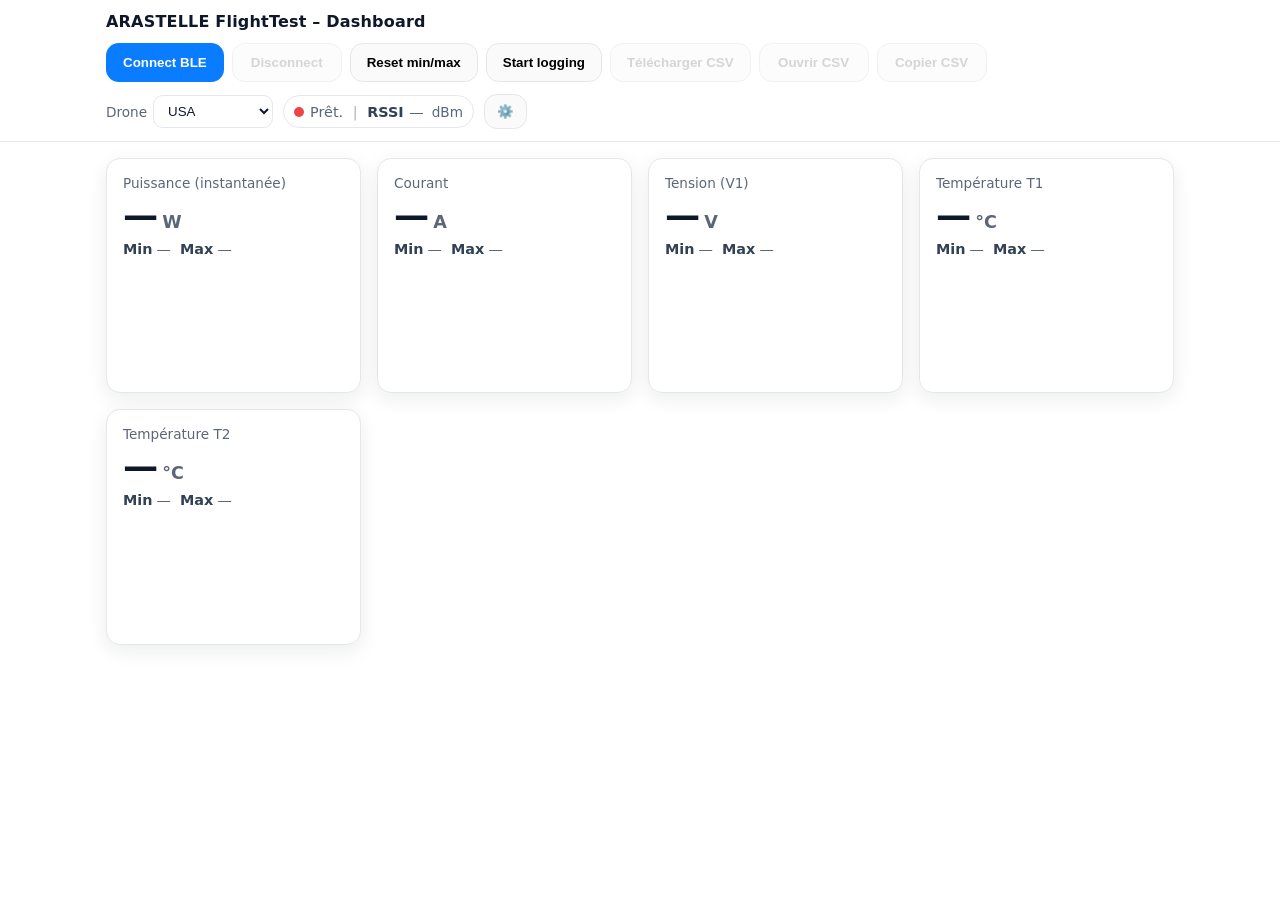
==== FlightTest_dashboard.html @ aea2671f "Refactor BLE dashboard for improved functionality Updated input values and labels for device configu" ====
<!doctype html>
<html lang="fr">
<head>
  <meta charset="UTF-8" />
  <title>ARASTELLE FlightTest Dashboard – BLE</title>
  <meta name="viewport" content="width=device-width, initial-scale=1" />
  <style>
    :root{
      --bg:#ffffff; --fg:#0f172a; --muted:#5b667a;
      --brand:#0a7cff; --ok:#10b981; --warn:#f59e0b; --danger:#ef4444;
      --card:#ffffff; --border:#e5e7eb; --shadow:0 6px 20px rgba(15,23,42,.08);
    }
    *{box-sizing:border-box}
    html,body{height:100%}
    body{margin:0;font-family:system-ui,-apple-system,Segoe UI,Roboto,Arial,sans-serif;background:var(--bg);color:var(--fg);}
    header{position:sticky; top:0; z-index:10; background:#fff; border-bottom:1px solid var(--border);}
    .bar{display:flex; flex-wrap:wrap; gap:.75rem; align-items:center; justify-content:space-between; padding:.75rem 1rem; max-width:1100px; margin:0 auto;}
    .brand{font-weight:700; letter-spacing:.2px}
    .controls{display:flex; gap:.5rem; flex-wrap:wrap; align-items:center}

    button{
      appearance:none; border:1px solid var(--border); background:#fafafa;
      padding:.7rem 1rem; border-radius:.8rem; font-weight:600; cursor:pointer;
      transition:.15s ease; min-width:110px;
    }
    button:hover{box-shadow:var(--shadow)}
    button.primary{background:var(--brand); color:#fff; border-color:transparent}
    button:disabled{opacity:.55; cursor:not-allowed; box-shadow:none}

    main{padding:1rem; max-width:1100px; margin:0 auto;}
    .grid{display:grid; gap:1rem; grid-template-columns: repeat(auto-fit, minmax(220px, 1fr));}
    .card{background:var(--card); border:1px solid var(--border); border-radius:14px; padding:1rem; box-shadow:var(--shadow);}
    .label{font-size:.85rem; color:var(--muted);}
    .value{font-size:2.2rem; font-weight:800; line-height:1.1; margin-top:.35rem;}
    .unit{font-size:1.1rem; color:var(--muted); margin-left:.25rem}
    .spark{width:100%; height:110px; display:block; margin-top:.6rem;}
    .minmax{margin-top:.35rem; font-size:.9rem; color:var(--muted)}
    .minmax .k{font-weight:600; color:#334155; margin-right:.25rem}

    .topRight{display:flex; align-items:center; gap:.6rem;}
    .badgeRow{display:flex; align-items:center; gap:.6rem; flex-wrap:wrap;}

    .quick{display:flex; align-items:center; gap:.4rem;}
    .quick label{color:var(--muted); font-size:.85rem; margin:0;}
    .quick select{
      padding:.45rem .6rem; border:1px solid var(--border); border-radius:.6rem;
      background:#fff; color:var(--fg); min-width:120px;
    }

    .pill{
      display:flex; align-items:center; gap:.35rem;
      padding:.45rem .65rem; border:1px solid var(--border); border-radius:999px;
      background:#fff; color:var(--muted); font-size:.9rem; white-space:nowrap;
    }
    .pill .dot{width:10px; height:10px; border-radius:50%; background:var(--danger); display:inline-block;}
    .pill .sep{opacity:.5; margin:0 .25rem;}
    .pill .k{color:#334155; font-weight:600;}
    .unitSmall{font-size:.85rem; color:var(--muted); margin-left:.15rem;}

    .advMenu{position:relative;}
    .iconBtn{min-width:auto; padding:.55rem .75rem; border-radius:.8rem; font-weight:700;}
    .advPanel{
      position:absolute; right:0; top:calc(100% + .5rem);
      width:min(520px, calc(100vw - 2rem));
      background:var(--card); border:1px solid var(--border); border-radius:14px;
      box-shadow:var(--shadow); padding:.75rem; z-index:999;
    }
    .advTitle{font-weight:800; margin:.25rem .25rem .75rem;}
    .opts{display:flex; gap:.5rem; flex-wrap:wrap; align-items:center; margin:0;}
    .opts label{font-size:.85rem; color:var(--muted); margin-right:.25rem}
    input[type=text], select{
      flex:1 1 240px; min-width:200px;
      padding:.6rem .75rem; border:1px solid var(--border);
      border-radius:.6rem; background:#fff; color:var(--fg);
    }
    .advHint{flex-basis:100%; margin-top:.25rem; font-size:.85rem; color:var(--muted); padding:.25rem;}

    @media (max-width:480px){
      .value{font-size:2rem}
      .controls{width:100%}
      .controls button{flex:1}
      .opts label{flex-basis:100%}
      input[type=text], select{flex-basis:100%}
    }
  </style>
</head>
<body>
  <header>
    <div class="bar">
      <div class="brand">ARASTELLE FlightTest – Dashboard</div>

      <div class="controls">
        <button id="btnConnect" class="primary">Connect BLE</button>
        <button id="btnDisconnect" disabled>Disconnect</button>
        <button id="btnResetMM" title="Réinitialiser min/max">Reset min/max</button>
        <button id="btnLog" title="Start/Stop enregistrement">Start logging</button>
        <button id="btnDownload" disabled>Télécharger CSV</button>
        <button id="btnOpenCsv" disabled>Ouvrir CSV</button>
        <button id="btnCopyCsv" disabled>Copier CSV</button>
      </div>

      <div class="topRight">
        <div class="badgeRow">
          <div class="quick">
            <label for="droneTypeQuick">Drone</label>
            <select id="droneTypeQuick" title="Type de drone testé">
              <option value="USA">USA</option>
              <option value="UKR">UKR</option>
              <option value="TEAL">TEAL</option>
              <option value="Autre">Autre</option>
            </select>
          </div>

          <div class="pill" title="Statut BLE + RSSI (via advertising, si supporté)">
            <span class="dot" id="bleDot"></span>
            <span id="status">Prêt.</span>
            <span class="sep">|</span>
            <span class="k">RSSI</span>
            <span id="valRSSI">—</span><span class="unitSmall">dBm</span>
          </div>
        </div>

        <div class="advMenu">
          <button id="btnAdv" class="iconBtn" aria-haspopup="true" aria-expanded="false" title="Paramètres avancés">⚙️</button>
          <div id="advPanel" class="advPanel" hidden>
            <div class="advTitle">Paramètres avancés</div>
            <div class="opts">
              <label for="devName">Nom exact</label>
              <input id="devName" type="text" value="" title="Nom BLE exact (optionnel)">

              <label for="devPrefix">Préfixe</label>
              <input id="devPrefix" type="text" value="FSM" title="Préfixe du nom (namePrefix)">

              <label for="svc">Service UUID</label>
              <input id="svc" type="text" value="4fafc201-1fb5-459e-8fcc-c5c9c331914b">

              <label for="chr">Characteristic UUID</label>
              <input id="chr" type="text" value="beb5483e-36e1-4688-b7f5-ea07361b26a8">

              <label for="selRate">Cadence log</label>
              <select id="selRate">
                <option value="100">100 ms</option>
                <option value="200" selected>200 ms</option>
                <option value="500">500 ms</option>
                <option value="2000">2000 ms</option>
              </select>

              <div class="advHint">
                Trame binaire attendue : [0]=0xA5, [1]=ver, puis I(mA int16), V(mV uint16), P(dW int16), T1(d°C int16), T2(d°C int16). (Little-endian)
              </div>
            </div>
          </div>
        </div>
      </div><!-- /topRight -->
    </div><!-- /bar -->
  </header>

  <main>
    <div class="grid">
      <div class="card">
        <div class="label">Puissance (instantanée)</div>
        <div class="value"><span id="valP">—</span><span class="unit">W</span></div>
        <div class="minmax"><span class="k">Min</span><span id="minP">—</span>&nbsp;&nbsp;<span class="k">Max</span><span id="maxP">—</span></div>
        <canvas id="plotP" class="spark"></canvas>
      </div>

      <div class="card">
        <div class="label">Courant</div>
        <div class="value"><span id="valI">—</span><span class="unit">A</span></div>
        <div class="minmax"><span class="k">Min</span><span id="minI">—</span>&nbsp;&nbsp;<span class="k">Max</span><span id="maxI">—</span></div>
        <canvas id="plotI" class="spark"></canvas>
      </div>

      <div class="card">
        <div class="label">Tension (V1)</div>
        <div class="value"><span id="valV1">—</span><span class="unit">V</span></div>
        <div class="minmax"><span class="k">Min</span><span id="minV1">—</span>&nbsp;&nbsp;<span class="k">Max</span><span id="maxV1">—</span></div>
        <canvas id="plotV1" class="spark"></canvas>
      </div>

      <div class="card">
        <div class="label">Température T1</div>
        <div class="value"><span id="valT1">—</span><span class="unit">°C</span></div>
        <div class="minmax"><span class="k">Min</span><span id="minT1">—</span>&nbsp;&nbsp;<span class="k">Max</span><span id="maxT1">—</span></div>
        <canvas id="plotT1" class="spark"></canvas>
      </div>

      <div class="card">
        <div class="label">Température T2</div>
        <div class="value"><span id="valT2">—</span><span class="unit">°C</span></div>
        <div class="minmax"><span class="k">Min</span><span id="minT2">—</span>&nbsp;&nbsp;<span class="k">Max</span><span id="maxT2">—</span></div>
        <canvas id="plotT2" class="spark"></canvas>
      </div>
    </div>
  </main>

<script>
const statusEl = document.getElementById('status');
const btnConnect = document.getElementById('btnConnect');
const btnDisconnect = document.getElementById('btnDisconnect');
const btnResetMM = document.getElementById('btnResetMM');
const btnLog = document.getElementById('btnLog');
const btnDownload = document.getElementById('btnDownload');
const btnOpenCsv = document.getElementById('btnOpenCsv');
const btnCopyCsv = document.getElementById('btnCopyCsv');

const btnAdv   = document.getElementById('btnAdv');
const advPanel = document.getElementById('advPanel');

const devNameInput   = document.getElementById('devName');
const devPrefixInput = document.getElementById('devPrefix');
const svcInput = document.getElementById('svc');
const chrInput = document.getElementById('chr');
const selRate  = document.getElementById('selRate');

const droneSel = document.getElementById('droneTypeQuick');

const bleDot  = document.getElementById('bleDot');
const valRSSI = document.getElementById('valRSSI');

const vI  = document.getElementById('valI');
const vV1 = document.getElementById('valV1');
const vP  = document.getElementById('valP');
const vT1 = document.getElementById('valT1');
const vT2 = document.getElementById('valT2');

const minI = document.getElementById('minI');
const maxI = document.getElementById('maxI');
const minV1 = document.getElementById('minV1');
const maxV1 = document.getElementById('maxV1');
const minP = document.getElementById('minP');
const maxP = document.getElementById('maxP');
const minT1 = document.getElementById('minT1');
const maxT1 = document.getElementById('maxT1');
const minT2 = document.getElementById('minT2');
const maxT2 = document.getElementById('maxT2');

const canvI  = document.getElementById('plotI');
const canvV1 = document.getElementById('plotV1');
const canvP  = document.getElementById('plotP');
const canvT1 = document.getElementById('plotT1');
const canvT2 = document.getElementById('plotT2');

let ctxI, ctxV1, ctxP, ctxT1, ctxT2;
let device=null, server=null, characteristic=null;

/* ---------- Helpers ---------- */
function setStatus(t){ statusEl.textContent = t; }
function fmt(v,d=2){ return Number.isFinite(v) ? v.toFixed(d) : '—'; }
function setBleDot(colorCss){ bleDot.style.background = colorCss; }

function formatDateHeader(d = new Date()){
  const pad = n => String(n).padStart(2,'0');
  return `${pad(d.getDate())}/${pad(d.getMonth()+1)}/${d.getFullYear()} ${pad(d.getHours())}:${pad(d.getMinutes())}`;
}

/* ---------- Advanced menu ---------- */
function openAdv(){ advPanel.hidden = false; btnAdv.setAttribute('aria-expanded', 'true'); }
function closeAdv(){ advPanel.hidden = true; btnAdv.setAttribute('aria-expanded', 'false'); }
btnAdv.addEventListener('click', (e)=>{ e.stopPropagation(); advPanel.hidden ? openAdv() : closeAdv(); });
document.addEventListener('click', ()=>{ if (!advPanel.hidden) closeAdv(); });
advPanel.addEventListener('click', (e)=> e.stopPropagation());
document.addEventListener('keydown', (e)=>{ if (e.key === 'Escape' && !advPanel.hidden) closeAdv(); });

/* ---------- Min/Max ---------- */
const mm = {
  I:  {min:+Infinity, max:-Infinity, d:3},
  V1: {min:+Infinity, max:-Infinity, d:3},
  P:  {min:+Infinity, max:-Infinity, d:1},
  T1: {min:+Infinity, max:-Infinity, d:1},
  T2: {min:+Infinity, max:-Infinity, d:1},
};
function updateMM(key, val){
  if (!Number.isFinite(val)) return;
  const s = mm[key];
  if (val < s.min) s.min = val;
  if (val > s.max) s.max = val;

  if (key==='I')  { minI.textContent  = fmt(s.min,s.d); maxI.textContent  = fmt(s.max,s.d); }
  if (key==='V1') { minV1.textContent = fmt(s.min,s.d); maxV1.textContent = fmt(s.max,s.d); }
  if (key==='P')  { minP.textContent  = fmt(s.min,s.d); maxP.textContent  = fmt(s.max,s.d); }
  if (key==='T1') { minT1.textContent = fmt(s.min,s.d); maxT1.textContent = fmt(s.max,s.d); }
  if (key==='T2') { minT2.textContent = fmt(s.min,s.d); maxT2.textContent = fmt(s.max,s.d); }
}
function resetMM(){
  for (const k of Object.keys(mm)) { mm[k].min=+Infinity; mm[k].max=-Infinity; }
  minI.textContent = maxI.textContent = '—';
  minV1.textContent = maxV1.textContent = '—';
  minP.textContent = maxP.textContent = '—';
  minT1.textContent = maxT1.textContent = '—';
  minT2.textContent = maxT2.textContent = '—';
}

/* ---------- Canvas sizing ---------- */
function fitCanvas(canvas, targetH=110){
  const dpr = Math.max(1, window.devicePixelRatio || 1);
  const cssW = canvas.clientWidth;
  const cssH = targetH;
  canvas.width  = Math.floor(cssW * dpr);
  canvas.height = Math.floor(cssH * dpr);
  const ctx = canvas.getContext('2d');
  ctx.setTransform(dpr,0,0,dpr,0,0);
  return ctx;
}
function resizeAll(){
  ctxI  = fitCanvas(canvI);
  ctxV1 = fitCanvas(canvV1);
  ctxP  = fitCanvas(canvP);
  ctxT1 = fitCanvas(canvT1);
  ctxT2 = fitCanvas(canvT2);
  drawSparkline(ctxI,  bufs.I);
  drawSparkline(ctxV1, bufs.V1);
  drawSparkline(ctxP,  bufs.P);
  drawSparkline(ctxT1, bufs.T1);
  drawSparkline(ctxT2, bufs.T2);
}
window.addEventListener('resize', () => { clearTimeout(resizeAll._t); resizeAll._t=setTimeout(resizeAll, 120); });

/* ---------- Sparklines ---------- */
const BUFLEN = 180;
const bufs = { I:[], V1:[], P:[], T1:[], T2:[] };
function push(buf, val){ buf.push(val); if(buf.length>BUFLEN) buf.shift(); }
function drawSparkline(ctx, data){
  const W = ctx.canvas.clientWidth, H = ctx.canvas.clientHeight;
  ctx.clearRect(0,0,W,H);
  if (data.length < 2) return;

  let min=Infinity, max=-Infinity;
  for(const v of data){
    if(Number.isFinite(v)){
      if(v<min)min=v;
      if(v>max)max=v;
    }
  }
  if (!Number.isFinite(min) || !Number.isFinite(max) || min===max){ min -= 1; max += 1; }
  const pad = 6;
  ctx.lineWidth = 2;
  ctx.strokeStyle = '#0a7cff';
  ctx.beginPath();
  data.forEach((v,i)=>{
    const x = pad + (W-2*pad) * (i/(data.length-1));
    const y = H-pad - ((v-min)/(max-min))*(H-2*pad);
    if(i===0) ctx.moveTo(x,y); else ctx.lineTo(x,y);
  });
  ctx.stroke();
}

/* ---------- CSV logging ---------- */
let isLogging = false;
let logRows = [];
let logTimer = null;
let lastSample = {I:NaN, V1:NaN, P:NaN, T1:NaN, T2:NaN, has:false};

function toFixedComma(n, d){ return Number.isFinite(n) ? n.toFixed(d).replace('.', ',') : ''; }
function nowIsoLocal(){
  const d = new Date();
  const tz = -d.getTimezoneOffset();
  const sign = tz >= 0 ? '+' : '-';
  const hh = String(Math.floor(Math.abs(tz)/60)).padStart(2,'0');
  const mm = String(Math.abs(tz)%60).padStart(2,'0');
  return d.toISOString().replace('Z','') + sign + hh + ':' + mm;
}
function refreshExportButtons(){
  const hasData = logRows.length > 1;
  btnDownload.disabled = !hasData;
  btnOpenCsv.disabled  = !hasData;
  btnCopyCsv.disabled  = !hasData;
}
function startLogging(){
  droneSel.disabled = true;
  logRows = [];
  logRows.push("# FlightTest FSM");
  logRows.push("# Date: " + formatDateHeader());
  logRows.push("# Drone: " + droneSel.value);
  logRows.push("# DeviceName: " + (device?.name || "N/A"));
  logRows.push("");
  logRows.push("timestamp;I_A;V_V;P_W;T1_C;T2_C");

  isLogging = true;
  btnLog.textContent = 'Stop logging';
  setStatus('Enregistrement en cours…');
  refreshExportButtons();

  const period = parseInt(selRate.value,10) || 1000;
  if (logTimer) clearInterval(logTimer);
  logTimer = setInterval(() => {
    if (!isLogging || !lastSample.has) return;
    logRows.push([
      nowIsoLocal(),
      toFixedComma(lastSample.I,  3),
      toFixedComma(lastSample.V1, 3),
      toFixedComma(lastSample.P,  1),
      toFixedComma(lastSample.T1, 1),
      toFixedComma(lastSample.T2, 1)
    ].join(';'));
    refreshExportButtons();
  }, period);
}
function stopLogging(){
  isLogging = false;
  droneSel.disabled = false;
  btnLog.textContent = 'Start logging';
  setStatus('Enregistrement stoppé.');
  if (logTimer) { clearInterval(logTimer); logTimer = null; }
  refreshExportButtons();
}
function downloadCSV(){
  if (logRows.length <= 1) return;
  const csv = logRows.join('\n') + '\n';
  const blob = new Blob([csv], {type: 'text/csv;charset=utf-8;'});
  const url = URL.createObjectURL(blob);
  const a = document.createElement('a');
  const ts = new Date().toISOString().replace(/[:.]/g,'-');
  a.href = url;
  a.download = `FlightTest_${ts}.csv`;
  document.body.appendChild(a);
  a.click();
  document.body.removeChild(a);
  URL.revokeObjectURL(url);
  setStatus('CSV téléchargé');
}
function openCSVInTab(){
  if (logRows.length <= 1) return;
  const csv = logRows.join('\n') + '\n';
  const win = window.open();
  if (!win) { setStatus('Pop-up bloquée. Autorise les pop-up.'); return; }
  win.document.write('<pre style="white-space:pre-wrap;word-wrap:break-word;margin:1rem;">'
    + csv.replace(/&/g,'&amp;').replace(/</g,'&lt;')
    + '</pre>');
  setStatus('CSV ouvert. Sélectionne et copie.');
}
async function copyCSV(){
  if (logRows.length <= 1) return;
  const csv = logRows.join('\n') + '\n';
  try{
    if (navigator.clipboard && navigator.clipboard.writeText) {
      await navigator.clipboard.writeText(csv);
      setStatus('CSV copié dans le presse-papiers.');
    } else {
      const ta = document.createElement('textarea');
      ta.value = csv;
      document.body.appendChild(ta);
      ta.select();
      document.execCommand('copy');
      document.body.removeChild(ta);
      setStatus('CSV copié.');
    }
  }catch(e){
    setStatus('Impossible de copier. Utilise “Ouvrir CSV”.');
  }
}

/* ---------- RSSI via watchAdvertisements() ---------- */
let advHandler = null;
function updateRssi(rssi){
  valRSSI.textContent = Number.isFinite(rssi) ? String(Math.round(rssi)) : '—';
  if (!Number.isFinite(rssi)) setBleDot('var(--danger)');
  else if (rssi > -65) setBleDot('var(--ok)');
  else if (rssi > -80) setBleDot('var(--warn)');
  else setBleDot('var(--danger)');
}
async function startRssiWatch(){
  updateRssi(NaN);
  if (!device) return;
  if (!device.watchAdvertisements) return;
  stopRssiWatch();
  advHandler = (event) => updateRssi(event.rssi);
  device.addEventListener('advertisementreceived', advHandler);
  try{ await device.watchAdvertisements(); }catch(e){ console.warn(e); }
}
function stopRssiWatch(){
  if (device && advHandler) device.removeEventListener('advertisementreceived', advHandler);
  advHandler = null;
  updateRssi(NaN);
}

/* ---------- BLE parsing (binary preferred; ASCII fallback) ---------- */
function parseAsciiCsv(dv){
  let s = '';
  for(let i=0;i<dv.byteLength;i++) s += String.fromCharCode(dv.getUint8(i));
  const tok = s.split(';').map(t => (t ?? '').trim());
  const toNum = (x) => {
    if (!x) return NaN;
    if (x.toLowerCase() === 'nan') return NaN;
    const v = parseFloat(x);
    return Number.isFinite(v) ? v : NaN;
  };
  return { I: toNum(tok[0]), V1: toNum(tok[1]), P: toNum(tok[2]), T1: toNum(tok[3]), T2: toNum(tok[4]) };
}

function parseBinaryPacket(dv){
  if (dv.byteLength < 12) return null;
  const magic = dv.getUint8(0);
  const ver   = dv.getUint8(1);
  if (magic !== 0xA5 || ver !== 1) return null;

  const I_mA  = dv.getInt16(2, true);
  const V_mV  = dv.getUint16(4, true);
  const P_dW  = dv.getInt16(6, true);
  const T1_dC = dv.getInt16(8, true);
  const T2_dC = dv.getInt16(10, true);

  return {
    I:  I_mA / 1000.0,
    V1: V_mV / 1000.0,
    P:  P_dW / 10.0,
    T1: (T1_dC === -32768) ? NaN : (T1_dC / 10.0),
    T2: (T2_dC === -32768) ? NaN : (T2_dC / 10.0),
  };
}

function handleNotif(event){
  const dv = event.target.value;
  const m = parseBinaryPacket(dv) ?? parseAsciiCsv(dv);

  const I  = m.I;
  const V1 = m.V1;
  const P  = m.P;
  const T1 = m.T1;
  const T2 = m.T2;

  vP.textContent  = Number.isFinite(P)  ? fmt(P,1)  : '—';
  vI.textContent  = fmt(I,3);
  vV1.textContent = fmt(V1,3);
  vT1.textContent = Number.isFinite(T1) ? fmt(T1,1) : '—';
  vT2.textContent = Number.isFinite(T2) ? fmt(T2,1) : '—';

  updateMM('P', P);
  updateMM('I', I);
  updateMM('V1', V1);
  if (Number.isFinite(T1)) updateMM('T1', T1);
  if (Number.isFinite(T2)) updateMM('T2', T2);

  if (Number.isFinite(P)) push(bufs.P, P);
  push(bufs.I, I);
  push(bufs.V1, V1);
  if (Number.isFinite(T1)) push(bufs.T1, T1);
  if (Number.isFinite(T2)) push(bufs.T2, T2);

  drawSparkline(ctxP, bufs.P);
  drawSparkline(ctxI, bufs.I);
  drawSparkline(ctxV1, bufs.V1);
  drawSparkline(ctxT1, bufs.T1);
  drawSparkline(ctxT2, bufs.T2);

  lastSample = {I, V1, P, T1, T2, has:true};
}

/* ---------- BLE connect/disconnect ---------- */
async function connect(){
  try{
    if (!('bluetooth' in navigator)) { setStatus('Web Bluetooth non supporté.'); return; }
    btnConnect.disabled = true;
    setStatus('Scan BLE…');

    const serviceUuid = svcInput.value.trim();
    const charUuid    = chrInput.value.trim();
    const exactName   = devNameInput.value.trim();
    const prefix      = devPrefixInput.value.trim();

    const filters = [];
    if (exactName) filters.push({ name: exactName });
    else filters.push({ namePrefix: prefix || "FSM" });

    device = await navigator.bluetooth.requestDevice({ filters, optionalServices: [serviceUuid] });

    await startRssiWatch();
    device.addEventListener('gattserverdisconnected', onDisconnected);

    setStatus('Connexion GATT…');
    server = await device.gatt.connect();

    setStatus('Service…');
    const service = await server.getPrimaryService(serviceUuid);

    setStatus('Characteristic…');
    characteristic = await service.getCharacteristic(charUuid);

    setStatus('Notifications…');
    await characteristic.startNotifications();
    characteristic.addEventListener('characteristicvaluechanged', handleNotif);

    setBleDot('var(--ok)');
    setStatus(`Connecté à "${device.name}"`);
    btnDisconnect.disabled = false;

  }catch(e){
    console.error(e);
    setStatus('Erreur: ' + e.message);
    btnConnect.disabled = false;
    setBleDot('var(--danger)');
    stopRssiWatch();
  }
}

async function disconnect(){
  // 1) Mise à jour UI IMMÉDIATE (clé)
  setStatus('Déconnexion…');
  setBleDot('var(--danger)');
  btnDisconnect.disabled = true;
  btnConnect.disabled = false;

  // 2) Nettoyage local
  stopRssiWatch();

  try{
    if (characteristic){
      try{
        await characteristic.stopNotifications();
      }catch(e){}
      characteristic.removeEventListener('characteristicvaluechanged', handleNotif);
      characteristic = null;
    }

    if (device && device.gatt && device.gatt.connected){
      device.gatt.disconnect();
    }
  }catch(e){
    console.warn('Disconnect error:', e);
  }

  // 3) Reset état applicatif (SANS attendre l’event)
  server = null;
  device = null;
  lastSample = {I:NaN, V1:NaN, P:NaN, T1:NaN, T2:NaN, has:false};

  setStatus('Déconnecté.');
}


function onDisconnected(){
  stopRssiWatch();
  setBleDot('var(--danger)');
  setStatus('Déconnecté (radio).');
  btnConnect.disabled = false;
  btnDisconnect.disabled = true;
}


/* ---------- Init ---------- */
btnConnect.addEventListener('click', connect);
btnDisconnect.addEventListener('click', disconnect);
btnResetMM.addEventListener('click', resetMM);
btnLog.addEventListener('click', () => isLogging ? stopLogging() : startLogging());
btnDownload.addEventListener('click', downloadCSV);
btnOpenCsv.addEventListener('click', openCSVInTab);
btnCopyCsv.addEventListener('click', copyCSV);

resizeAll();
</script>
</body>
</html>
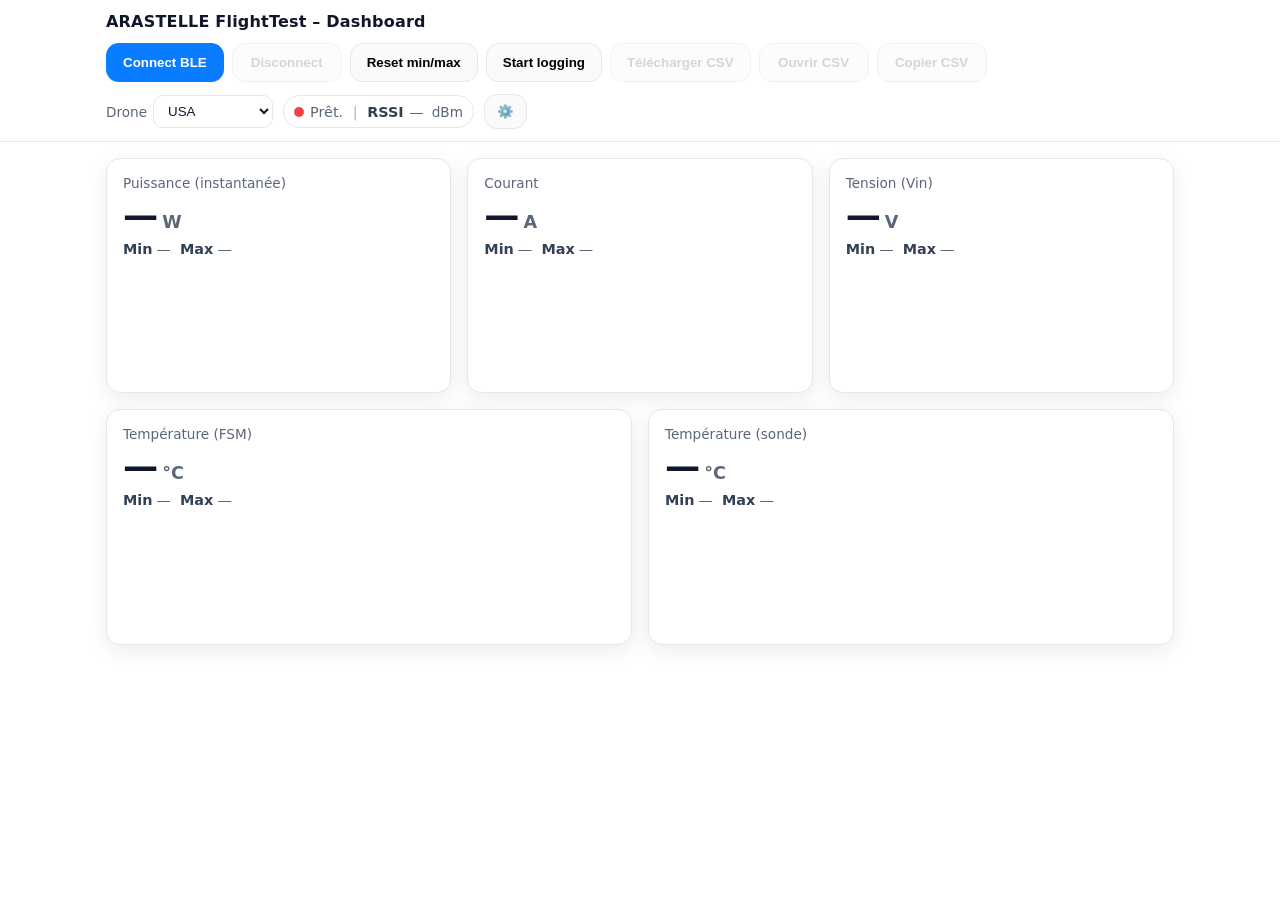
==== commit a3775b87: "Refactor HTML structure and improve formatting" ====
--- a/FlightTest_dashboard.html
+++ b/FlightTest_dashboard.html
@@ -1,10 +1,10 @@
 <!doctype html>
 <html lang="fr">
-<head>
-  <meta charset="UTF-8" />
-  <title>ARASTELLE FlightTest Dashboard – BLE</title>
-  <meta name="viewport" content="width=device-width, initial-scale=1" />
-  <style>
+  <head>
+    <meta charset="UTF-8" />
+    <title>ARASTELLE FlightTest Dashboard – BLE</title>
+    <meta name="viewport" content="width=device-width, initial-scale=1" />
+    <style>
     :root{
       --bg:#ffffff; --fg:#0f172a; --muted:#5b667a;
       --brand:#0a7cff; --ok:#10b981; --warn:#f59e0b; --danger:#ef4444;
@@ -29,6 +29,14 @@
 
     main{padding:1rem; max-width:1100px; margin:0 auto;}
     .grid{display:grid; gap:1rem; grid-template-columns: repeat(auto-fit, minmax(220px, 1fr));}
+    .gridTop{grid-template-columns: repeat(auto-fit, minmax(220px, 1fr));}
+    .gridTemp{ margin-top: 1rem;grid-template-columns: repeat(2, minmax(220px, 1fr));}
+
+    /* Sur mobile : on repasse en 1 colonne */
+    @media (max-width: 520px){
+      .gridTemp{ grid-template-columns: 1fr; }
+    }
+
     .card{background:var(--card); border:1px solid var(--border); border-radius:14px; padding:1rem; box-shadow:var(--shadow);}
     .label{font-size:.85rem; color:var(--muted);}
     .value{font-size:2.2rem; font-weight:800; line-height:1.1; margin-top:.35rem;}
@@ -83,118 +91,147 @@
       input[type=text], select{flex-basis:100%}
     }
   </style>
-</head>
-<body>
-  <header>
-    <div class="bar">
-      <div class="brand">ARASTELLE FlightTest – Dashboard</div>
-
-      <div class="controls">
-        <button id="btnConnect" class="primary">Connect BLE</button>
-        <button id="btnDisconnect" disabled>Disconnect</button>
-        <button id="btnResetMM" title="Réinitialiser min/max">Reset min/max</button>
-        <button id="btnLog" title="Start/Stop enregistrement">Start logging</button>
-        <button id="btnDownload" disabled>Télécharger CSV</button>
-        <button id="btnOpenCsv" disabled>Ouvrir CSV</button>
-        <button id="btnCopyCsv" disabled>Copier CSV</button>
-      </div>
-
-      <div class="topRight">
-        <div class="badgeRow">
-          <div class="quick">
-            <label for="droneTypeQuick">Drone</label>
-            <select id="droneTypeQuick" title="Type de drone testé">
-              <option value="USA">USA</option>
-              <option value="UKR">UKR</option>
-              <option value="TEAL">TEAL</option>
-              <option value="Autre">Autre</option>
-            </select>
+  </head>
+  <body>
+    <header>
+      <div class="bar">
+        <div class="brand">ARASTELLE FlightTest – Dashboard</div>
+
+        <div class="controls">
+          <button id="btnConnect" class="primary">Connect BLE</button>
+          <button id="btnDisconnect" disabled>Disconnect</button>
+          <button id="btnResetMM" title="Réinitialiser min/max">Reset
+            min/max</button>
+          <button id="btnLog" title="Start/Stop enregistrement">Start
+            logging</button>
+          <button id="btnDownload" disabled>Télécharger CSV</button>
+          <button id="btnOpenCsv" disabled>Ouvrir CSV</button>
+          <button id="btnCopyCsv" disabled>Copier CSV</button>
+        </div>
+
+        <div class="topRight">
+          <div class="badgeRow">
+            <div class="quick">
+              <label for="droneTypeQuick">Drone</label>
+              <select id="droneTypeQuick" title="Type de drone testé">
+                <option value="USA">USA</option>
+                <option value="UKR">UKR</option>
+                <option value="TEAL">TEAL</option>
+                <option value="Autre">Autre</option>
+              </select>
+            </div>
+
+            <div class="pill"
+              title="Statut BLE + RSSI (via advertising, si supporté)">
+              <span class="dot" id="bleDot"></span>
+              <span id="status">Prêt.</span>
+              <span class="sep">|</span>
+              <span class="k">RSSI</span>
+              <span id="valRSSI">—</span><span class="unitSmall">dBm</span>
+            </div>
           </div>
 
-          <div class="pill" title="Statut BLE + RSSI (via advertising, si supporté)">
-            <span class="dot" id="bleDot"></span>
-            <span id="status">Prêt.</span>
-            <span class="sep">|</span>
-            <span class="k">RSSI</span>
-            <span id="valRSSI">—</span><span class="unitSmall">dBm</span>
-          </div>
-        </div>
-
-        <div class="advMenu">
-          <button id="btnAdv" class="iconBtn" aria-haspopup="true" aria-expanded="false" title="Paramètres avancés">⚙️</button>
-          <div id="advPanel" class="advPanel" hidden>
-            <div class="advTitle">Paramètres avancés</div>
-            <div class="opts">
-              <label for="devName">Nom exact</label>
-              <input id="devName" type="text" value="" title="Nom BLE exact (optionnel)">
-
-              <label for="devPrefix">Préfixe</label>
-              <input id="devPrefix" type="text" value="FSM" title="Préfixe du nom (namePrefix)">
-
-              <label for="svc">Service UUID</label>
-              <input id="svc" type="text" value="4fafc201-1fb5-459e-8fcc-c5c9c331914b">
-
-              <label for="chr">Characteristic UUID</label>
-              <input id="chr" type="text" value="beb5483e-36e1-4688-b7f5-ea07361b26a8">
-
-              <label for="selRate">Cadence log</label>
-              <select id="selRate">
-                <option value="100">100 ms</option>
-                <option value="200" selected>200 ms</option>
-                <option value="500">500 ms</option>
-                <option value="2000">2000 ms</option>
-              </select>
-
-              <div class="advHint">
-                Trame binaire attendue : [0]=0xA5, [1]=ver, puis I(mA int16), V(mV uint16), P(dW int16), T1(d°C int16), T2(d°C int16). (Little-endian)
+          <div class="advMenu">
+            <button id="btnAdv" class="iconBtn" aria-haspopup="true"
+              aria-expanded="false" title="Paramètres avancés">⚙️</button>
+            <div id="advPanel" class="advPanel" hidden>
+              <div class="advTitle">Paramètres avancés</div>
+              <div class="opts">
+                <label for="devName">Nom exact</label>
+                <input id="devName" type="text" value
+                  title="Nom BLE exact (optionnel)">
+
+                <label for="devPrefix">Préfixe</label>
+                <input id="devPrefix" type="text" value="FSM"
+                  title="Préfixe du nom (namePrefix)">
+
+                <label for="svc">Service UUID</label>
+                <input id="svc" type="text"
+                  value="4fafc201-1fb5-459e-8fcc-c5c9c331914b">
+
+                <label for="chr">Characteristic UUID</label>
+                <input id="chr" type="text"
+                  value="beb5483e-36e1-4688-b7f5-ea07361b26a8">
+
+                <label for="selRate">Cadence log</label>
+                <select id="selRate">
+                  <option value="100">100 ms</option>
+                  <option value="200" selected>200 ms</option>
+                  <option value="500">500 ms</option>
+                  <option value="2000">2000 ms</option>
+                </select>
+
+                <div class="advHint">
+                  Trame binaire attendue : [0]=0xA5, [1]=ver, puis I(mA int16),
+                  V(mV uint16), P(dW int16), T1(d°C int16), T2(d°C int16).
+                  (Little-endian)
+                </div>
               </div>
             </div>
           </div>
+        </div><!-- /topRight -->
+      </div><!-- /bar -->
+    </header>
+
+    <main>
+      <!-- Ligne 1 -->
+      <div class="grid gridTop">
+        <div class="card">
+          <div class="label">Puissance (instantanée)</div>
+          <div class="value"><span id="valP">—</span><span
+              class="unit">W</span></div>
+          <div class="minmax"><span class="k">Min</span><span
+              id="minP">—</span>&nbsp;&nbsp;<span class="k">Max</span><span
+              id="maxP">—</span></div>
+          <canvas id="plotP" class="spark"></canvas>
         </div>
-      </div><!-- /topRight -->
-    </div><!-- /bar -->
-  </header>
-
-  <main>
-    <div class="grid">
-      <div class="card">
-        <div class="label">Puissance (instantanée)</div>
-        <div class="value"><span id="valP">—</span><span class="unit">W</span></div>
-        <div class="minmax"><span class="k">Min</span><span id="minP">—</span>&nbsp;&nbsp;<span class="k">Max</span><span id="maxP">—</span></div>
-        <canvas id="plotP" class="spark"></canvas>
+
+        <div class="card">
+          <div class="label">Courant</div>
+          <div class="value"><span id="valI">—</span><span
+              class="unit">A</span></div>
+          <div class="minmax"><span class="k">Min</span><span
+              id="minI">—</span>&nbsp;&nbsp;<span class="k">Max</span><span
+              id="maxI">—</span></div>
+          <canvas id="plotI" class="spark"></canvas>
+        </div>
+
+        <div class="card">
+          <div class="label">Tension (Vin)</div>
+          <div class="value"><span id="valV1">—</span><span
+              class="unit">V</span></div>
+          <div class="minmax"><span class="k">Min</span><span
+              id="minV1">—</span>&nbsp;&nbsp;<span class="k">Max</span><span
+              id="maxV1">—</span></div>
+          <canvas id="plotV1" class="spark"></canvas>
+        </div>
       </div>
 
-      <div class="card">
-        <div class="label">Courant</div>
-        <div class="value"><span id="valI">—</span><span class="unit">A</span></div>
-        <div class="minmax"><span class="k">Min</span><span id="minI">—</span>&nbsp;&nbsp;<span class="k">Max</span><span id="maxI">—</span></div>
-        <canvas id="plotI" class="spark"></canvas>
+      <!-- Ligne 2 : Températures côte à côte -->
+      <div class="grid gridTemp">
+        <div class="card">
+          <div class="label">Température (FSM)</div>
+          <div class="value"><span id="valT1">—</span><span
+              class="unit">°C</span></div>
+          <div class="minmax"><span class="k">Min</span><span
+              id="minT1">—</span>&nbsp;&nbsp;<span class="k">Max</span><span
+              id="maxT1">—</span></div>
+          <canvas id="plotT1" class="spark"></canvas>
+        </div>
+
+        <div class="card">
+          <div class="label">Température (sonde)</div>
+          <div class="value"><span id="valT2">—</span><span
+              class="unit">°C</span></div>
+          <div class="minmax"><span class="k">Min</span><span
+              id="minT2">—</span>&nbsp;&nbsp;<span class="k">Max</span><span
+              id="maxT2">—</span></div>
+          <canvas id="plotT2" class="spark"></canvas>
+        </div>
       </div>
-
-      <div class="card">
-        <div class="label">Tension (V1)</div>
-        <div class="value"><span id="valV1">—</span><span class="unit">V</span></div>
-        <div class="minmax"><span class="k">Min</span><span id="minV1">—</span>&nbsp;&nbsp;<span class="k">Max</span><span id="maxV1">—</span></div>
-        <canvas id="plotV1" class="spark"></canvas>
-      </div>
-
-      <div class="card">
-        <div class="label">Température T1</div>
-        <div class="value"><span id="valT1">—</span><span class="unit">°C</span></div>
-        <div class="minmax"><span class="k">Min</span><span id="minT1">—</span>&nbsp;&nbsp;<span class="k">Max</span><span id="maxT1">—</span></div>
-        <canvas id="plotT1" class="spark"></canvas>
-      </div>
-
-      <div class="card">
-        <div class="label">Température T2</div>
-        <div class="value"><span id="valT2">—</span><span class="unit">°C</span></div>
-        <div class="minmax"><span class="k">Min</span><span id="minT2">—</span>&nbsp;&nbsp;<span class="k">Max</span><span id="maxT2">—</span></div>
-        <canvas id="plotT2" class="spark"></canvas>
-      </div>
-    </div>
-  </main>
-
-<script>
+    </main>
+
+    <script>
 const statusEl = document.getElementById('status');
 const btnConnect = document.getElementById('btnConnect');
 const btnDisconnect = document.getElementById('btnDisconnect');
@@ -492,22 +529,43 @@
   if (dv.byteLength < 12) return null;
   const magic = dv.getUint8(0);
   const ver   = dv.getUint8(1);
-  if (magic !== 0xA5 || ver !== 1) return null;
-
-  const I_mA  = dv.getInt16(2, true);
-  const V_mV  = dv.getUint16(4, true);
-  const P_dW  = dv.getInt16(6, true);
-  const T1_dC = dv.getInt16(8, true);
-  const T2_dC = dv.getInt16(10, true);
-
-  return {
-    I:  I_mA / 1000.0,
-    V1: V_mV / 1000.0,
-    P:  P_dW / 10.0,
-    T1: (T1_dC === -32768) ? NaN : (T1_dC / 10.0),
-    T2: (T2_dC === -32768) ? NaN : (T2_dC / 10.0),
-  };
-}
+  if (magic !== 0xA5) return null;
+
+  // v1 (12B) : I int16, V uint16 mV, P int16 dW, T1/T2 int16 dC
+  if (ver === 1 && dv.byteLength >= 12){
+    const I_mA  = dv.getInt16(2, true);
+    const V_mV  = dv.getUint16(4, true);
+    const P_dW  = dv.getInt16(6, true);
+    const T1_dC = dv.getInt16(8, true);
+    const T2_dC = dv.getInt16(10, true);
+    return {
+      I:  I_mA / 1000.0,
+      V1: V_mV / 1000.0,
+      P:  P_dW / 10.0,
+      T1: (T1_dC === -32768) ? NaN : (T1_dC / 10.0),
+      T2: (T2_dC === -32768) ? NaN : (T2_dC / 10.0),
+    };
+  }
+
+  // v3 (16B) : I int16 mA, V int32 mV, P int32 mW, T1/T2 int16 dC
+  if (ver === 3 && dv.byteLength >= 16){
+    const I_mA  = dv.getInt16(2, true);
+    const V_mV  = dv.getInt32(4, true);
+    const P_mW  = dv.getInt32(8, true);
+    const T1_dC = dv.getInt16(12, true);
+    const T2_dC = dv.getInt16(14, true);
+    return {
+      I:  I_mA / 1000.0,
+      V1: V_mV / 1000.0,
+      P:  P_mW / 1000.0,
+      T1: (T1_dC === -32768) ? NaN : (T1_dC / 10.0),
+      T2: (T2_dC === -32768) ? NaN : (T2_dC / 10.0),
+    };
+  }
+
+  return null;
+}
+
 
 function handleNotif(event){
   const dv = event.target.value;
@@ -648,5 +706,5 @@
 
 resizeAll();
 </script>
-</body>
+  </body>
 </html>
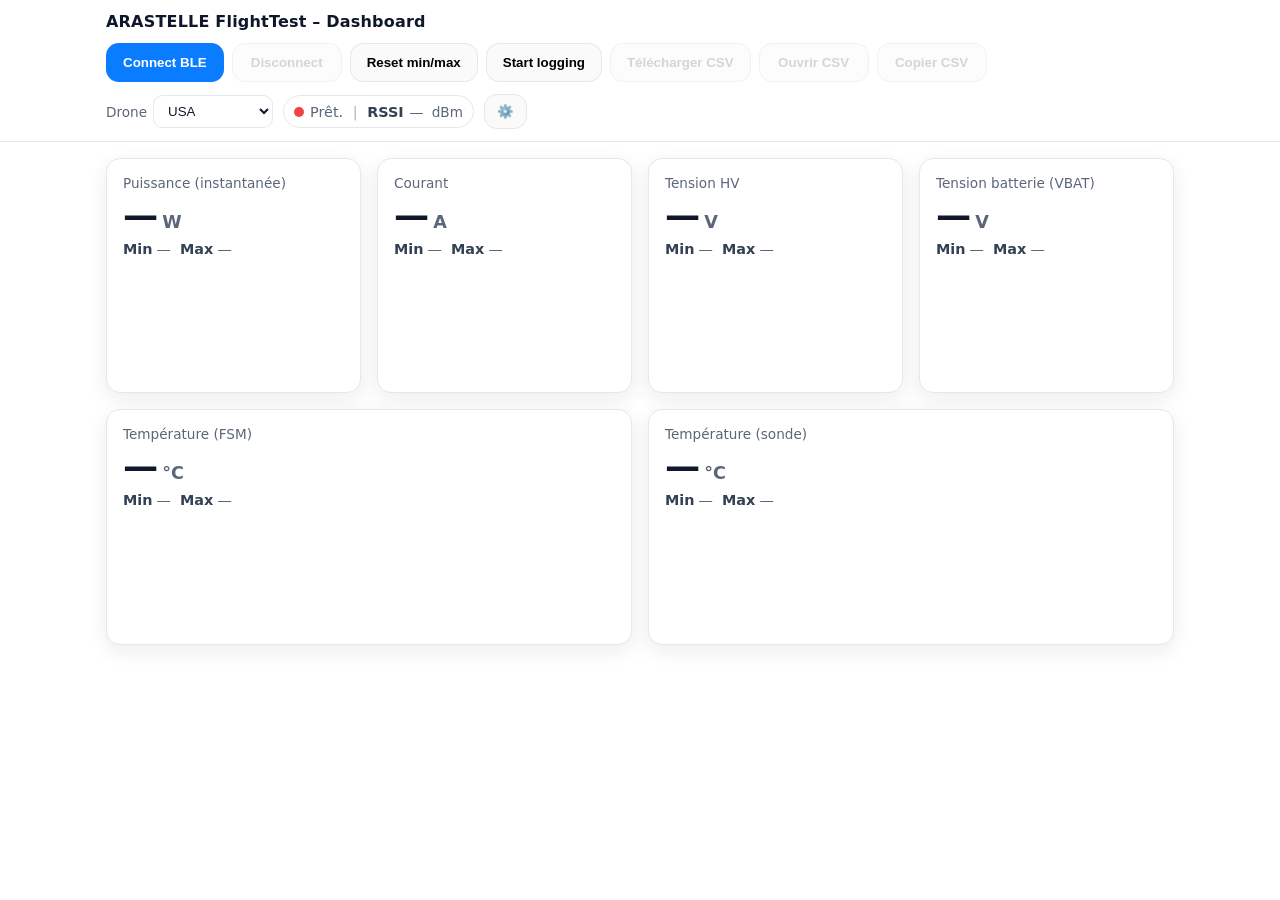
==== commit e4922f4e: "ajout Vbat" ====
--- a/FlightTest_dashboard.html
+++ b/FlightTest_dashboard.html
@@ -5,92 +5,91 @@
     <title>ARASTELLE FlightTest Dashboard – BLE</title>
     <meta name="viewport" content="width=device-width, initial-scale=1" />
     <style>
-    :root{
-      --bg:#ffffff; --fg:#0f172a; --muted:#5b667a;
-      --brand:#0a7cff; --ok:#10b981; --warn:#f59e0b; --danger:#ef4444;
-      --card:#ffffff; --border:#e5e7eb; --shadow:0 6px 20px rgba(15,23,42,.08);
-    }
-    *{box-sizing:border-box}
-    html,body{height:100%}
-    body{margin:0;font-family:system-ui,-apple-system,Segoe UI,Roboto,Arial,sans-serif;background:var(--bg);color:var(--fg);}
-    header{position:sticky; top:0; z-index:10; background:#fff; border-bottom:1px solid var(--border);}
-    .bar{display:flex; flex-wrap:wrap; gap:.75rem; align-items:center; justify-content:space-between; padding:.75rem 1rem; max-width:1100px; margin:0 auto;}
-    .brand{font-weight:700; letter-spacing:.2px}
-    .controls{display:flex; gap:.5rem; flex-wrap:wrap; align-items:center}
-
-    button{
-      appearance:none; border:1px solid var(--border); background:#fafafa;
-      padding:.7rem 1rem; border-radius:.8rem; font-weight:600; cursor:pointer;
-      transition:.15s ease; min-width:110px;
-    }
-    button:hover{box-shadow:var(--shadow)}
-    button.primary{background:var(--brand); color:#fff; border-color:transparent}
-    button:disabled{opacity:.55; cursor:not-allowed; box-shadow:none}
-
-    main{padding:1rem; max-width:1100px; margin:0 auto;}
-    .grid{display:grid; gap:1rem; grid-template-columns: repeat(auto-fit, minmax(220px, 1fr));}
-    .gridTop{grid-template-columns: repeat(auto-fit, minmax(220px, 1fr));}
-    .gridTemp{ margin-top: 1rem;grid-template-columns: repeat(2, minmax(220px, 1fr));}
-
-    /* Sur mobile : on repasse en 1 colonne */
-    @media (max-width: 520px){
-      .gridTemp{ grid-template-columns: 1fr; }
-    }
-
-    .card{background:var(--card); border:1px solid var(--border); border-radius:14px; padding:1rem; box-shadow:var(--shadow);}
-    .label{font-size:.85rem; color:var(--muted);}
-    .value{font-size:2.2rem; font-weight:800; line-height:1.1; margin-top:.35rem;}
-    .unit{font-size:1.1rem; color:var(--muted); margin-left:.25rem}
-    .spark{width:100%; height:110px; display:block; margin-top:.6rem;}
-    .minmax{margin-top:.35rem; font-size:.9rem; color:var(--muted)}
-    .minmax .k{font-weight:600; color:#334155; margin-right:.25rem}
-
-    .topRight{display:flex; align-items:center; gap:.6rem;}
-    .badgeRow{display:flex; align-items:center; gap:.6rem; flex-wrap:wrap;}
-
-    .quick{display:flex; align-items:center; gap:.4rem;}
-    .quick label{color:var(--muted); font-size:.85rem; margin:0;}
-    .quick select{
-      padding:.45rem .6rem; border:1px solid var(--border); border-radius:.6rem;
-      background:#fff; color:var(--fg); min-width:120px;
-    }
-
-    .pill{
-      display:flex; align-items:center; gap:.35rem;
-      padding:.45rem .65rem; border:1px solid var(--border); border-radius:999px;
-      background:#fff; color:var(--muted); font-size:.9rem; white-space:nowrap;
-    }
-    .pill .dot{width:10px; height:10px; border-radius:50%; background:var(--danger); display:inline-block;}
-    .pill .sep{opacity:.5; margin:0 .25rem;}
-    .pill .k{color:#334155; font-weight:600;}
-    .unitSmall{font-size:.85rem; color:var(--muted); margin-left:.15rem;}
-
-    .advMenu{position:relative;}
-    .iconBtn{min-width:auto; padding:.55rem .75rem; border-radius:.8rem; font-weight:700;}
-    .advPanel{
-      position:absolute; right:0; top:calc(100% + .5rem);
-      width:min(520px, calc(100vw - 2rem));
-      background:var(--card); border:1px solid var(--border); border-radius:14px;
-      box-shadow:var(--shadow); padding:.75rem; z-index:999;
-    }
-    .advTitle{font-weight:800; margin:.25rem .25rem .75rem;}
-    .opts{display:flex; gap:.5rem; flex-wrap:wrap; align-items:center; margin:0;}
-    .opts label{font-size:.85rem; color:var(--muted); margin-right:.25rem}
-    input[type=text], select{
-      flex:1 1 240px; min-width:200px;
-      padding:.6rem .75rem; border:1px solid var(--border);
-      border-radius:.6rem; background:#fff; color:var(--fg);
-    }
-    .advHint{flex-basis:100%; margin-top:.25rem; font-size:.85rem; color:var(--muted); padding:.25rem;}
-
-    @media (max-width:480px){
-      .value{font-size:2rem}
-      .controls{width:100%}
-      .controls button{flex:1}
-      .opts label{flex-basis:100%}
-      input[type=text], select{flex-basis:100%}
-    }
-  </style>
+      :root{
+        --bg:#ffffff; --fg:#0f172a; --muted:#5b667a;
+        --brand:#0a7cff; --ok:#10b981; --warn:#f59e0b; --danger:#ef4444;
+        --card:#ffffff; --border:#e5e7eb; --shadow:0 6px 20px rgba(15,23,42,.08);
+      }
+      *{box-sizing:border-box}
+      html,body{height:100%}
+      body{margin:0;font-family:system-ui,-apple-system,Segoe UI,Roboto,Arial,sans-serif;background:var(--bg);color:var(--fg);}
+      header{position:sticky; top:0; z-index:10; background:#fff; border-bottom:1px solid var(--border);}
+      .bar{display:flex; flex-wrap:wrap; gap:.75rem; align-items:center; justify-content:space-between; padding:.75rem 1rem; max-width:1100px; margin:0 auto;}
+      .brand{font-weight:700; letter-spacing:.2px}
+      .controls{display:flex; gap:.5rem; flex-wrap:wrap; align-items:center}
+
+      button{
+        appearance:none; border:1px solid var(--border); background:#fafafa;
+        padding:.7rem 1rem; border-radius:.8rem; font-weight:600; cursor:pointer;
+        transition:.15s ease; min-width:110px;
+      }
+      button:hover{box-shadow:var(--shadow)}
+      button.primary{background:var(--brand); color:#fff; border-color:transparent}
+      button:disabled{opacity:.55; cursor:not-allowed; box-shadow:none}
+
+      main{padding:1rem; max-width:1100px; margin:0 auto;}
+      .grid{display:grid; gap:1rem; grid-template-columns: repeat(auto-fit, minmax(220px, 1fr));}
+      .gridTop{grid-template-columns: repeat(auto-fit, minmax(220px, 1fr));}
+      .gridTemp{margin-top:1rem; grid-template-columns: repeat(2, minmax(220px, 1fr));}
+
+      @media (max-width: 520px){
+        .gridTemp{ grid-template-columns: 1fr; }
+      }
+
+      .card{background:var(--card); border:1px solid var(--border); border-radius:14px; padding:1rem; box-shadow:var(--shadow);}
+      .label{font-size:.85rem; color:var(--muted);}
+      .value{font-size:2.2rem; font-weight:800; line-height:1.1; margin-top:.35rem;}
+      .unit{font-size:1.1rem; color:var(--muted); margin-left:.25rem}
+      .spark{width:100%; height:110px; display:block; margin-top:.6rem;}
+      .minmax{margin-top:.35rem; font-size:.9rem; color:var(--muted)}
+      .minmax .k{font-weight:600; color:#334155; margin-right:.25rem}
+
+      .topRight{display:flex; align-items:center; gap:.6rem;}
+      .badgeRow{display:flex; align-items:center; gap:.6rem; flex-wrap:wrap;}
+
+      .quick{display:flex; align-items:center; gap:.4rem;}
+      .quick label{color:var(--muted); font-size:.85rem; margin:0;}
+      .quick select{
+        padding:.45rem .6rem; border:1px solid var(--border); border-radius:.6rem;
+        background:#fff; color:var(--fg); min-width:120px;
+      }
+
+      .pill{
+        display:flex; align-items:center; gap:.35rem;
+        padding:.45rem .65rem; border:1px solid var(--border); border-radius:999px;
+        background:#fff; color:var(--muted); font-size:.9rem; white-space:nowrap;
+      }
+      .pill .dot{width:10px; height:10px; border-radius:50%; background:var(--danger); display:inline-block;}
+      .pill .sep{opacity:.5; margin:0 .25rem;}
+      .pill .k{color:#334155; font-weight:600;}
+      .unitSmall{font-size:.85rem; color:var(--muted); margin-left:.15rem;}
+
+      .advMenu{position:relative;}
+      .iconBtn{min-width:auto; padding:.55rem .75rem; border-radius:.8rem; font-weight:700;}
+      .advPanel{
+        position:absolute; right:0; top:calc(100% + .5rem);
+        width:min(520px, calc(100vw - 2rem));
+        background:var(--card); border:1px solid var(--border); border-radius:14px;
+        box-shadow:var(--shadow); padding:.75rem; z-index:999;
+      }
+      .advTitle{font-weight:800; margin:.25rem .25rem .75rem;}
+      .opts{display:flex; gap:.5rem; flex-wrap:wrap; align-items:center; margin:0;}
+      .opts label{font-size:.85rem; color:var(--muted); margin-right:.25rem}
+      input[type=text], select{
+        flex:1 1 240px; min-width:200px;
+        padding:.6rem .75rem; border:1px solid var(--border);
+        border-radius:.6rem; background:#fff; color:var(--fg);
+      }
+      .advHint{flex-basis:100%; margin-top:.25rem; font-size:.85rem; color:var(--muted); padding:.25rem;}
+
+      @media (max-width:480px){
+        .value{font-size:2rem}
+        .controls{width:100%}
+        .controls button{flex:1}
+        .opts label{flex-basis:100%}
+        input[type=text], select{flex-basis:100%}
+      }
+    </style>
   </head>
   <body>
     <header>
@@ -100,10 +99,8 @@
         <div class="controls">
           <button id="btnConnect" class="primary">Connect BLE</button>
           <button id="btnDisconnect" disabled>Disconnect</button>
-          <button id="btnResetMM" title="Réinitialiser min/max">Reset
-            min/max</button>
-          <button id="btnLog" title="Start/Stop enregistrement">Start
-            logging</button>
+          <button id="btnResetMM" title="Réinitialiser min/max">Reset min/max</button>
+          <button id="btnLog" title="Start/Stop enregistrement">Start logging</button>
           <button id="btnDownload" disabled>Télécharger CSV</button>
           <button id="btnOpenCsv" disabled>Ouvrir CSV</button>
           <button id="btnCopyCsv" disabled>Copier CSV</button>
@@ -121,8 +118,7 @@
               </select>
             </div>
 
-            <div class="pill"
-              title="Statut BLE + RSSI (via advertising, si supporté)">
+            <div class="pill" title="Statut BLE + RSSI (via advertising, si supporté)">
               <span class="dot" id="bleDot"></span>
               <span id="status">Prêt.</span>
               <span class="sep">|</span>
@@ -132,26 +128,21 @@
           </div>
 
           <div class="advMenu">
-            <button id="btnAdv" class="iconBtn" aria-haspopup="true"
-              aria-expanded="false" title="Paramètres avancés">⚙️</button>
+            <button id="btnAdv" class="iconBtn" aria-haspopup="true" aria-expanded="false" title="Paramètres avancés">⚙️</button>
             <div id="advPanel" class="advPanel" hidden>
               <div class="advTitle">Paramètres avancés</div>
               <div class="opts">
                 <label for="devName">Nom exact</label>
-                <input id="devName" type="text" value
-                  title="Nom BLE exact (optionnel)">
+                <input id="devName" type="text" value="" title="Nom BLE exact (optionnel)">
 
                 <label for="devPrefix">Préfixe</label>
-                <input id="devPrefix" type="text" value="FSM"
-                  title="Préfixe du nom (namePrefix)">
+                <input id="devPrefix" type="text" value="FSM" title="Préfixe du nom (namePrefix)">
 
                 <label for="svc">Service UUID</label>
-                <input id="svc" type="text"
-                  value="4fafc201-1fb5-459e-8fcc-c5c9c331914b">
+                <input id="svc" type="text" value="4fafc201-1fb5-459e-8fcc-c5c9c331914b">
 
                 <label for="chr">Characteristic UUID</label>
-                <input id="chr" type="text"
-                  value="beb5483e-36e1-4688-b7f5-ea07361b26a8">
+                <input id="chr" type="text" value="beb5483e-36e1-4688-b7f5-ea07361b26a8">
 
                 <label for="selRate">Cadence log</label>
                 <select id="selRate">
@@ -162,15 +153,15 @@
                 </select>
 
                 <div class="advHint">
-                  Trame binaire attendue : [0]=0xA5, [1]=ver, puis I(mA int16),
-                  V(mV uint16), P(dW int16), T1(d°C int16), T2(d°C int16).
-                  (Little-endian)
+                  Trame binaire attendue : [0]=0xA5, [1]=ver, puis
+                  I(mA int16), HV(mV int32), P(mW int32), T1(d°C int16),
+                  T2(d°C int16), VBAT(mV int32). (Little-endian)
                 </div>
               </div>
             </div>
           </div>
-        </div><!-- /topRight -->
-      </div><!-- /bar -->
+        </div>
+      </div>
     </header>
 
     <main>
@@ -178,533 +169,586 @@
       <div class="grid gridTop">
         <div class="card">
           <div class="label">Puissance (instantanée)</div>
-          <div class="value"><span id="valP">—</span><span
-              class="unit">W</span></div>
-          <div class="minmax"><span class="k">Min</span><span
-              id="minP">—</span>&nbsp;&nbsp;<span class="k">Max</span><span
-              id="maxP">—</span></div>
+          <div class="value"><span id="valP">—</span><span class="unit">W</span></div>
+          <div class="minmax"><span class="k">Min</span><span id="minP">—</span>&nbsp;&nbsp;<span class="k">Max</span><span id="maxP">—</span></div>
           <canvas id="plotP" class="spark"></canvas>
         </div>
 
         <div class="card">
           <div class="label">Courant</div>
-          <div class="value"><span id="valI">—</span><span
-              class="unit">A</span></div>
-          <div class="minmax"><span class="k">Min</span><span
-              id="minI">—</span>&nbsp;&nbsp;<span class="k">Max</span><span
-              id="maxI">—</span></div>
+          <div class="value"><span id="valI">—</span><span class="unit">A</span></div>
+          <div class="minmax"><span class="k">Min</span><span id="minI">—</span>&nbsp;&nbsp;<span class="k">Max</span><span id="maxI">—</span></div>
           <canvas id="plotI" class="spark"></canvas>
         </div>
 
         <div class="card">
-          <div class="label">Tension (Vin)</div>
-          <div class="value"><span id="valV1">—</span><span
-              class="unit">V</span></div>
-          <div class="minmax"><span class="k">Min</span><span
-              id="minV1">—</span>&nbsp;&nbsp;<span class="k">Max</span><span
-              id="maxV1">—</span></div>
+          <div class="label">Tension HV</div>
+          <div class="value"><span id="valV1">—</span><span class="unit">V</span></div>
+          <div class="minmax"><span class="k">Min</span><span id="minV1">—</span>&nbsp;&nbsp;<span class="k">Max</span><span id="maxV1">—</span></div>
           <canvas id="plotV1" class="spark"></canvas>
         </div>
+
+        <div class="card">
+          <div class="label">Tension batterie (VBAT)</div>
+          <div class="value"><span id="valVBAT">—</span><span class="unit">V</span></div>
+          <div class="minmax"><span class="k">Min</span><span id="minVBAT">—</span>&nbsp;&nbsp;<span class="k">Max</span><span id="maxVBAT">—</span></div>
+          <canvas id="plotVBAT" class="spark"></canvas>
+        </div>
       </div>
 
-      <!-- Ligne 2 : Températures côte à côte -->
+      <!-- Ligne 2 -->
       <div class="grid gridTemp">
         <div class="card">
           <div class="label">Température (FSM)</div>
-          <div class="value"><span id="valT1">—</span><span
-              class="unit">°C</span></div>
-          <div class="minmax"><span class="k">Min</span><span
-              id="minT1">—</span>&nbsp;&nbsp;<span class="k">Max</span><span
-              id="maxT1">—</span></div>
+          <div class="value"><span id="valT1">—</span><span class="unit">°C</span></div>
+          <div class="minmax"><span class="k">Min</span><span id="minT1">—</span>&nbsp;&nbsp;<span class="k">Max</span><span id="maxT1">—</span></div>
           <canvas id="plotT1" class="spark"></canvas>
         </div>
 
         <div class="card">
           <div class="label">Température (sonde)</div>
-          <div class="value"><span id="valT2">—</span><span
-              class="unit">°C</span></div>
-          <div class="minmax"><span class="k">Min</span><span
-              id="minT2">—</span>&nbsp;&nbsp;<span class="k">Max</span><span
-              id="maxT2">—</span></div>
+          <div class="value"><span id="valT2">—</span><span class="unit">°C</span></div>
+          <div class="minmax"><span class="k">Min</span><span id="minT2">—</span>&nbsp;&nbsp;<span class="k">Max</span><span id="maxT2">—</span></div>
           <canvas id="plotT2" class="spark"></canvas>
         </div>
       </div>
     </main>
 
     <script>
-const statusEl = document.getElementById('status');
-const btnConnect = document.getElementById('btnConnect');
-const btnDisconnect = document.getElementById('btnDisconnect');
-const btnResetMM = document.getElementById('btnResetMM');
-const btnLog = document.getElementById('btnLog');
-const btnDownload = document.getElementById('btnDownload');
-const btnOpenCsv = document.getElementById('btnOpenCsv');
-const btnCopyCsv = document.getElementById('btnCopyCsv');
-
-const btnAdv   = document.getElementById('btnAdv');
-const advPanel = document.getElementById('advPanel');
-
-const devNameInput   = document.getElementById('devName');
-const devPrefixInput = document.getElementById('devPrefix');
-const svcInput = document.getElementById('svc');
-const chrInput = document.getElementById('chr');
-const selRate  = document.getElementById('selRate');
-
-const droneSel = document.getElementById('droneTypeQuick');
-
-const bleDot  = document.getElementById('bleDot');
-const valRSSI = document.getElementById('valRSSI');
-
-const vI  = document.getElementById('valI');
-const vV1 = document.getElementById('valV1');
-const vP  = document.getElementById('valP');
-const vT1 = document.getElementById('valT1');
-const vT2 = document.getElementById('valT2');
-
-const minI = document.getElementById('minI');
-const maxI = document.getElementById('maxI');
-const minV1 = document.getElementById('minV1');
-const maxV1 = document.getElementById('maxV1');
-const minP = document.getElementById('minP');
-const maxP = document.getElementById('maxP');
-const minT1 = document.getElementById('minT1');
-const maxT1 = document.getElementById('maxT1');
-const minT2 = document.getElementById('minT2');
-const maxT2 = document.getElementById('maxT2');
-
-const canvI  = document.getElementById('plotI');
-const canvV1 = document.getElementById('plotV1');
-const canvP  = document.getElementById('plotP');
-const canvT1 = document.getElementById('plotT1');
-const canvT2 = document.getElementById('plotT2');
-
-let ctxI, ctxV1, ctxP, ctxT1, ctxT2;
-let device=null, server=null, characteristic=null;
-
-/* ---------- Helpers ---------- */
-function setStatus(t){ statusEl.textContent = t; }
-function fmt(v,d=2){ return Number.isFinite(v) ? v.toFixed(d) : '—'; }
-function setBleDot(colorCss){ bleDot.style.background = colorCss; }
-
-function formatDateHeader(d = new Date()){
-  const pad = n => String(n).padStart(2,'0');
-  return `${pad(d.getDate())}/${pad(d.getMonth()+1)}/${d.getFullYear()} ${pad(d.getHours())}:${pad(d.getMinutes())}`;
-}
-
-/* ---------- Advanced menu ---------- */
-function openAdv(){ advPanel.hidden = false; btnAdv.setAttribute('aria-expanded', 'true'); }
-function closeAdv(){ advPanel.hidden = true; btnAdv.setAttribute('aria-expanded', 'false'); }
-btnAdv.addEventListener('click', (e)=>{ e.stopPropagation(); advPanel.hidden ? openAdv() : closeAdv(); });
-document.addEventListener('click', ()=>{ if (!advPanel.hidden) closeAdv(); });
-advPanel.addEventListener('click', (e)=> e.stopPropagation());
-document.addEventListener('keydown', (e)=>{ if (e.key === 'Escape' && !advPanel.hidden) closeAdv(); });
-
-/* ---------- Min/Max ---------- */
-const mm = {
-  I:  {min:+Infinity, max:-Infinity, d:3},
-  V1: {min:+Infinity, max:-Infinity, d:3},
-  P:  {min:+Infinity, max:-Infinity, d:1},
-  T1: {min:+Infinity, max:-Infinity, d:1},
-  T2: {min:+Infinity, max:-Infinity, d:1},
-};
-function updateMM(key, val){
-  if (!Number.isFinite(val)) return;
-  const s = mm[key];
-  if (val < s.min) s.min = val;
-  if (val > s.max) s.max = val;
-
-  if (key==='I')  { minI.textContent  = fmt(s.min,s.d); maxI.textContent  = fmt(s.max,s.d); }
-  if (key==='V1') { minV1.textContent = fmt(s.min,s.d); maxV1.textContent = fmt(s.max,s.d); }
-  if (key==='P')  { minP.textContent  = fmt(s.min,s.d); maxP.textContent  = fmt(s.max,s.d); }
-  if (key==='T1') { minT1.textContent = fmt(s.min,s.d); maxT1.textContent = fmt(s.max,s.d); }
-  if (key==='T2') { minT2.textContent = fmt(s.min,s.d); maxT2.textContent = fmt(s.max,s.d); }
-}
-function resetMM(){
-  for (const k of Object.keys(mm)) { mm[k].min=+Infinity; mm[k].max=-Infinity; }
-  minI.textContent = maxI.textContent = '—';
-  minV1.textContent = maxV1.textContent = '—';
-  minP.textContent = maxP.textContent = '—';
-  minT1.textContent = maxT1.textContent = '—';
-  minT2.textContent = maxT2.textContent = '—';
-}
-
-/* ---------- Canvas sizing ---------- */
-function fitCanvas(canvas, targetH=110){
-  const dpr = Math.max(1, window.devicePixelRatio || 1);
-  const cssW = canvas.clientWidth;
-  const cssH = targetH;
-  canvas.width  = Math.floor(cssW * dpr);
-  canvas.height = Math.floor(cssH * dpr);
-  const ctx = canvas.getContext('2d');
-  ctx.setTransform(dpr,0,0,dpr,0,0);
-  return ctx;
-}
-function resizeAll(){
-  ctxI  = fitCanvas(canvI);
-  ctxV1 = fitCanvas(canvV1);
-  ctxP  = fitCanvas(canvP);
-  ctxT1 = fitCanvas(canvT1);
-  ctxT2 = fitCanvas(canvT2);
-  drawSparkline(ctxI,  bufs.I);
-  drawSparkline(ctxV1, bufs.V1);
-  drawSparkline(ctxP,  bufs.P);
-  drawSparkline(ctxT1, bufs.T1);
-  drawSparkline(ctxT2, bufs.T2);
-}
-window.addEventListener('resize', () => { clearTimeout(resizeAll._t); resizeAll._t=setTimeout(resizeAll, 120); });
-
-/* ---------- Sparklines ---------- */
-const BUFLEN = 180;
-const bufs = { I:[], V1:[], P:[], T1:[], T2:[] };
-function push(buf, val){ buf.push(val); if(buf.length>BUFLEN) buf.shift(); }
-function drawSparkline(ctx, data){
-  const W = ctx.canvas.clientWidth, H = ctx.canvas.clientHeight;
-  ctx.clearRect(0,0,W,H);
-  if (data.length < 2) return;
-
-  let min=Infinity, max=-Infinity;
-  for(const v of data){
-    if(Number.isFinite(v)){
-      if(v<min)min=v;
-      if(v>max)max=v;
-    }
-  }
-  if (!Number.isFinite(min) || !Number.isFinite(max) || min===max){ min -= 1; max += 1; }
-  const pad = 6;
-  ctx.lineWidth = 2;
-  ctx.strokeStyle = '#0a7cff';
-  ctx.beginPath();
-  data.forEach((v,i)=>{
-    const x = pad + (W-2*pad) * (i/(data.length-1));
-    const y = H-pad - ((v-min)/(max-min))*(H-2*pad);
-    if(i===0) ctx.moveTo(x,y); else ctx.lineTo(x,y);
-  });
-  ctx.stroke();
-}
-
-/* ---------- CSV logging ---------- */
-let isLogging = false;
-let logRows = [];
-let logTimer = null;
-let lastSample = {I:NaN, V1:NaN, P:NaN, T1:NaN, T2:NaN, has:false};
-
-function toFixedComma(n, d){ return Number.isFinite(n) ? n.toFixed(d).replace('.', ',') : ''; }
-function nowIsoLocal(){
-  const d = new Date();
-  const tz = -d.getTimezoneOffset();
-  const sign = tz >= 0 ? '+' : '-';
-  const hh = String(Math.floor(Math.abs(tz)/60)).padStart(2,'0');
-  const mm = String(Math.abs(tz)%60).padStart(2,'0');
-  return d.toISOString().replace('Z','') + sign + hh + ':' + mm;
-}
-function refreshExportButtons(){
-  const hasData = logRows.length > 1;
-  btnDownload.disabled = !hasData;
-  btnOpenCsv.disabled  = !hasData;
-  btnCopyCsv.disabled  = !hasData;
-}
-function startLogging(){
-  droneSel.disabled = true;
-  logRows = [];
-  logRows.push("# FlightTest FSM");
-  logRows.push("# Date: " + formatDateHeader());
-  logRows.push("# Drone: " + droneSel.value);
-  logRows.push("# DeviceName: " + (device?.name || "N/A"));
-  logRows.push("");
-  logRows.push("timestamp;I_A;V_V;P_W;T1_C;T2_C");
-
-  isLogging = true;
-  btnLog.textContent = 'Stop logging';
-  setStatus('Enregistrement en cours…');
-  refreshExportButtons();
-
-  const period = parseInt(selRate.value,10) || 1000;
-  if (logTimer) clearInterval(logTimer);
-  logTimer = setInterval(() => {
-    if (!isLogging || !lastSample.has) return;
-    logRows.push([
-      nowIsoLocal(),
-      toFixedComma(lastSample.I,  3),
-      toFixedComma(lastSample.V1, 3),
-      toFixedComma(lastSample.P,  1),
-      toFixedComma(lastSample.T1, 1),
-      toFixedComma(lastSample.T2, 1)
-    ].join(';'));
-    refreshExportButtons();
-  }, period);
-}
-function stopLogging(){
-  isLogging = false;
-  droneSel.disabled = false;
-  btnLog.textContent = 'Start logging';
-  setStatus('Enregistrement stoppé.');
-  if (logTimer) { clearInterval(logTimer); logTimer = null; }
-  refreshExportButtons();
-}
-function downloadCSV(){
-  if (logRows.length <= 1) return;
-  const csv = logRows.join('\n') + '\n';
-  const blob = new Blob([csv], {type: 'text/csv;charset=utf-8;'});
-  const url = URL.createObjectURL(blob);
-  const a = document.createElement('a');
-  const ts = new Date().toISOString().replace(/[:.]/g,'-');
-  a.href = url;
-  a.download = `FlightTest_${ts}.csv`;
-  document.body.appendChild(a);
-  a.click();
-  document.body.removeChild(a);
-  URL.revokeObjectURL(url);
-  setStatus('CSV téléchargé');
-}
-function openCSVInTab(){
-  if (logRows.length <= 1) return;
-  const csv = logRows.join('\n') + '\n';
-  const win = window.open();
-  if (!win) { setStatus('Pop-up bloquée. Autorise les pop-up.'); return; }
-  win.document.write('<pre style="white-space:pre-wrap;word-wrap:break-word;margin:1rem;">'
-    + csv.replace(/&/g,'&amp;').replace(/</g,'&lt;')
-    + '</pre>');
-  setStatus('CSV ouvert. Sélectionne et copie.');
-}
-async function copyCSV(){
-  if (logRows.length <= 1) return;
-  const csv = logRows.join('\n') + '\n';
-  try{
-    if (navigator.clipboard && navigator.clipboard.writeText) {
-      await navigator.clipboard.writeText(csv);
-      setStatus('CSV copié dans le presse-papiers.');
-    } else {
-      const ta = document.createElement('textarea');
-      ta.value = csv;
-      document.body.appendChild(ta);
-      ta.select();
-      document.execCommand('copy');
-      document.body.removeChild(ta);
-      setStatus('CSV copié.');
-    }
-  }catch(e){
-    setStatus('Impossible de copier. Utilise “Ouvrir CSV”.');
-  }
-}
-
-/* ---------- RSSI via watchAdvertisements() ---------- */
-let advHandler = null;
-function updateRssi(rssi){
-  valRSSI.textContent = Number.isFinite(rssi) ? String(Math.round(rssi)) : '—';
-  if (!Number.isFinite(rssi)) setBleDot('var(--danger)');
-  else if (rssi > -65) setBleDot('var(--ok)');
-  else if (rssi > -80) setBleDot('var(--warn)');
-  else setBleDot('var(--danger)');
-}
-async function startRssiWatch(){
-  updateRssi(NaN);
-  if (!device) return;
-  if (!device.watchAdvertisements) return;
-  stopRssiWatch();
-  advHandler = (event) => updateRssi(event.rssi);
-  device.addEventListener('advertisementreceived', advHandler);
-  try{ await device.watchAdvertisements(); }catch(e){ console.warn(e); }
-}
-function stopRssiWatch(){
-  if (device && advHandler) device.removeEventListener('advertisementreceived', advHandler);
-  advHandler = null;
-  updateRssi(NaN);
-}
-
-/* ---------- BLE parsing (binary preferred; ASCII fallback) ---------- */
-function parseAsciiCsv(dv){
-  let s = '';
-  for(let i=0;i<dv.byteLength;i++) s += String.fromCharCode(dv.getUint8(i));
-  const tok = s.split(';').map(t => (t ?? '').trim());
-  const toNum = (x) => {
-    if (!x) return NaN;
-    if (x.toLowerCase() === 'nan') return NaN;
-    const v = parseFloat(x);
-    return Number.isFinite(v) ? v : NaN;
-  };
-  return { I: toNum(tok[0]), V1: toNum(tok[1]), P: toNum(tok[2]), T1: toNum(tok[3]), T2: toNum(tok[4]) };
-}
-
-function parseBinaryPacket(dv){
-  if (dv.byteLength < 12) return null;
-  const magic = dv.getUint8(0);
-  const ver   = dv.getUint8(1);
-  if (magic !== 0xA5) return null;
-
-  // v1 (12B) : I int16, V uint16 mV, P int16 dW, T1/T2 int16 dC
-  if (ver === 1 && dv.byteLength >= 12){
-    const I_mA  = dv.getInt16(2, true);
-    const V_mV  = dv.getUint16(4, true);
-    const P_dW  = dv.getInt16(6, true);
-    const T1_dC = dv.getInt16(8, true);
-    const T2_dC = dv.getInt16(10, true);
-    return {
-      I:  I_mA / 1000.0,
-      V1: V_mV / 1000.0,
-      P:  P_dW / 10.0,
-      T1: (T1_dC === -32768) ? NaN : (T1_dC / 10.0),
-      T2: (T2_dC === -32768) ? NaN : (T2_dC / 10.0),
-    };
-  }
-
-  // v3 (16B) : I int16 mA, V int32 mV, P int32 mW, T1/T2 int16 dC
-  if (ver === 3 && dv.byteLength >= 16){
-    const I_mA  = dv.getInt16(2, true);
-    const V_mV  = dv.getInt32(4, true);
-    const P_mW  = dv.getInt32(8, true);
-    const T1_dC = dv.getInt16(12, true);
-    const T2_dC = dv.getInt16(14, true);
-    return {
-      I:  I_mA / 1000.0,
-      V1: V_mV / 1000.0,
-      P:  P_mW / 1000.0,
-      T1: (T1_dC === -32768) ? NaN : (T1_dC / 10.0),
-      T2: (T2_dC === -32768) ? NaN : (T2_dC / 10.0),
-    };
-  }
-
-  return null;
-}
-
-
-function handleNotif(event){
-  const dv = event.target.value;
-  const m = parseBinaryPacket(dv) ?? parseAsciiCsv(dv);
-
-  const I  = m.I;
-  const V1 = m.V1;
-  const P  = m.P;
-  const T1 = m.T1;
-  const T2 = m.T2;
-
-  vP.textContent  = Number.isFinite(P)  ? fmt(P,1)  : '—';
-  vI.textContent  = fmt(I,3);
-  vV1.textContent = fmt(V1,3);
-  vT1.textContent = Number.isFinite(T1) ? fmt(T1,1) : '—';
-  vT2.textContent = Number.isFinite(T2) ? fmt(T2,1) : '—';
-
-  updateMM('P', P);
-  updateMM('I', I);
-  updateMM('V1', V1);
-  if (Number.isFinite(T1)) updateMM('T1', T1);
-  if (Number.isFinite(T2)) updateMM('T2', T2);
-
-  if (Number.isFinite(P)) push(bufs.P, P);
-  push(bufs.I, I);
-  push(bufs.V1, V1);
-  if (Number.isFinite(T1)) push(bufs.T1, T1);
-  if (Number.isFinite(T2)) push(bufs.T2, T2);
-
-  drawSparkline(ctxP, bufs.P);
-  drawSparkline(ctxI, bufs.I);
-  drawSparkline(ctxV1, bufs.V1);
-  drawSparkline(ctxT1, bufs.T1);
-  drawSparkline(ctxT2, bufs.T2);
-
-  lastSample = {I, V1, P, T1, T2, has:true};
-}
-
-/* ---------- BLE connect/disconnect ---------- */
-async function connect(){
-  try{
-    if (!('bluetooth' in navigator)) { setStatus('Web Bluetooth non supporté.'); return; }
-    btnConnect.disabled = true;
-    setStatus('Scan BLE…');
-
-    const serviceUuid = svcInput.value.trim();
-    const charUuid    = chrInput.value.trim();
-    const exactName   = devNameInput.value.trim();
-    const prefix      = devPrefixInput.value.trim();
-
-    const filters = [];
-    if (exactName) filters.push({ name: exactName });
-    else filters.push({ namePrefix: prefix || "FSM" });
-
-    device = await navigator.bluetooth.requestDevice({ filters, optionalServices: [serviceUuid] });
-
-    await startRssiWatch();
-    device.addEventListener('gattserverdisconnected', onDisconnected);
-
-    setStatus('Connexion GATT…');
-    server = await device.gatt.connect();
-
-    setStatus('Service…');
-    const service = await server.getPrimaryService(serviceUuid);
-
-    setStatus('Characteristic…');
-    characteristic = await service.getCharacteristic(charUuid);
-
-    setStatus('Notifications…');
-    await characteristic.startNotifications();
-    characteristic.addEventListener('characteristicvaluechanged', handleNotif);
-
-    setBleDot('var(--ok)');
-    setStatus(`Connecté à "${device.name}"`);
-    btnDisconnect.disabled = false;
-
-  }catch(e){
-    console.error(e);
-    setStatus('Erreur: ' + e.message);
-    btnConnect.disabled = false;
-    setBleDot('var(--danger)');
-    stopRssiWatch();
-  }
-}
-
-async function disconnect(){
-  // 1) Mise à jour UI IMMÉDIATE (clé)
-  setStatus('Déconnexion…');
-  setBleDot('var(--danger)');
-  btnDisconnect.disabled = true;
-  btnConnect.disabled = false;
-
-  // 2) Nettoyage local
-  stopRssiWatch();
-
-  try{
-    if (characteristic){
-      try{
-        await characteristic.stopNotifications();
-      }catch(e){}
-      characteristic.removeEventListener('characteristicvaluechanged', handleNotif);
-      characteristic = null;
-    }
-
-    if (device && device.gatt && device.gatt.connected){
-      device.gatt.disconnect();
-    }
-  }catch(e){
-    console.warn('Disconnect error:', e);
-  }
-
-  // 3) Reset état applicatif (SANS attendre l’event)
-  server = null;
-  device = null;
-  lastSample = {I:NaN, V1:NaN, P:NaN, T1:NaN, T2:NaN, has:false};
-
-  setStatus('Déconnecté.');
-}
-
-
-function onDisconnected(){
-  stopRssiWatch();
-  setBleDot('var(--danger)');
-  setStatus('Déconnecté (radio).');
-  btnConnect.disabled = false;
-  btnDisconnect.disabled = true;
-}
-
-
-/* ---------- Init ---------- */
-btnConnect.addEventListener('click', connect);
-btnDisconnect.addEventListener('click', disconnect);
-btnResetMM.addEventListener('click', resetMM);
-btnLog.addEventListener('click', () => isLogging ? stopLogging() : startLogging());
-btnDownload.addEventListener('click', downloadCSV);
-btnOpenCsv.addEventListener('click', openCSVInTab);
-btnCopyCsv.addEventListener('click', copyCSV);
-
-resizeAll();
-</script>
+      const statusEl = document.getElementById('status');
+      const btnConnect = document.getElementById('btnConnect');
+      const btnDisconnect = document.getElementById('btnDisconnect');
+      const btnResetMM = document.getElementById('btnResetMM');
+      const btnLog = document.getElementById('btnLog');
+      const btnDownload = document.getElementById('btnDownload');
+      const btnOpenCsv = document.getElementById('btnOpenCsv');
+      const btnCopyCsv = document.getElementById('btnCopyCsv');
+
+      const btnAdv   = document.getElementById('btnAdv');
+      const advPanel = document.getElementById('advPanel');
+
+      const devNameInput   = document.getElementById('devName');
+      const devPrefixInput = document.getElementById('devPrefix');
+      const svcInput = document.getElementById('svc');
+      const chrInput = document.getElementById('chr');
+      const selRate  = document.getElementById('selRate');
+
+      const droneSel = document.getElementById('droneTypeQuick');
+
+      const bleDot  = document.getElementById('bleDot');
+      const valRSSI = document.getElementById('valRSSI');
+
+      const vI    = document.getElementById('valI');
+      const vV1   = document.getElementById('valV1');
+      const vVBAT = document.getElementById('valVBAT');
+      const vP    = document.getElementById('valP');
+      const vT1   = document.getElementById('valT1');
+      const vT2   = document.getElementById('valT2');
+
+      const minI = document.getElementById('minI');
+      const maxI = document.getElementById('maxI');
+      const minV1 = document.getElementById('minV1');
+      const maxV1 = document.getElementById('maxV1');
+      const minVBAT = document.getElementById('minVBAT');
+      const maxVBAT = document.getElementById('maxVBAT');
+      const minP = document.getElementById('minP');
+      const maxP = document.getElementById('maxP');
+      const minT1 = document.getElementById('minT1');
+      const maxT1 = document.getElementById('maxT1');
+      const minT2 = document.getElementById('minT2');
+      const maxT2 = document.getElementById('maxT2');
+
+      const canvI    = document.getElementById('plotI');
+      const canvV1   = document.getElementById('plotV1');
+      const canvVBAT = document.getElementById('plotVBAT');
+      const canvP    = document.getElementById('plotP');
+      const canvT1   = document.getElementById('plotT1');
+      const canvT2   = document.getElementById('plotT2');
+
+      let ctxI, ctxV1, ctxVBAT, ctxP, ctxT1, ctxT2;
+      let device = null, server = null, characteristic = null;
+
+      function setStatus(t){ statusEl.textContent = t; }
+      function fmt(v,d=2){ return Number.isFinite(v) ? v.toFixed(d) : '—'; }
+      function setBleDot(colorCss){ bleDot.style.background = colorCss; }
+
+      function formatDateHeader(d = new Date()){
+        const pad = n => String(n).padStart(2,'0');
+        return `${pad(d.getDate())}/${pad(d.getMonth()+1)}/${d.getFullYear()} ${pad(d.getHours())}:${pad(d.getMinutes())}`;
+      }
+
+      function openAdv(){ advPanel.hidden = false; btnAdv.setAttribute('aria-expanded', 'true'); }
+      function closeAdv(){ advPanel.hidden = true; btnAdv.setAttribute('aria-expanded', 'false'); }
+      btnAdv.addEventListener('click', (e)=>{ e.stopPropagation(); advPanel.hidden ? openAdv() : closeAdv(); });
+      document.addEventListener('click', ()=>{ if (!advPanel.hidden) closeAdv(); });
+      advPanel.addEventListener('click', (e)=> e.stopPropagation());
+      document.addEventListener('keydown', (e)=>{ if (e.key === 'Escape' && !advPanel.hidden) closeAdv(); });
+
+      const mm = {
+        I:    {min:+Infinity, max:-Infinity, d:3},
+        V1:   {min:+Infinity, max:-Infinity, d:3},
+        VBAT: {min:+Infinity, max:-Infinity, d:3},
+        P:    {min:+Infinity, max:-Infinity, d:1},
+        T1:   {min:+Infinity, max:-Infinity, d:1},
+        T2:   {min:+Infinity, max:-Infinity, d:1},
+      };
+
+      function updateMM(key, val){
+        if (!Number.isFinite(val)) return;
+        const s = mm[key];
+        if (val < s.min) s.min = val;
+        if (val > s.max) s.max = val;
+
+        if (key==='I')    { minI.textContent    = fmt(s.min,s.d); maxI.textContent    = fmt(s.max,s.d); }
+        if (key==='V1')   { minV1.textContent   = fmt(s.min,s.d); maxV1.textContent   = fmt(s.max,s.d); }
+        if (key==='VBAT') { minVBAT.textContent = fmt(s.min,s.d); maxVBAT.textContent = fmt(s.max,s.d); }
+        if (key==='P')    { minP.textContent    = fmt(s.min,s.d); maxP.textContent    = fmt(s.max,s.d); }
+        if (key==='T1')   { minT1.textContent   = fmt(s.min,s.d); maxT1.textContent   = fmt(s.max,s.d); }
+        if (key==='T2')   { minT2.textContent   = fmt(s.min,s.d); maxT2.textContent   = fmt(s.max,s.d); }
+      }
+
+      function resetMM(){
+        for (const k of Object.keys(mm)) {
+          mm[k].min = +Infinity;
+          mm[k].max = -Infinity;
+        }
+        minI.textContent = maxI.textContent = '—';
+        minV1.textContent = maxV1.textContent = '—';
+        minVBAT.textContent = maxVBAT.textContent = '—';
+        minP.textContent = maxP.textContent = '—';
+        minT1.textContent = maxT1.textContent = '—';
+        minT2.textContent = maxT2.textContent = '—';
+      }
+
+      function fitCanvas(canvas, targetH=110){
+        const dpr = Math.max(1, window.devicePixelRatio || 1);
+        const cssW = canvas.clientWidth;
+        const cssH = targetH;
+        canvas.width  = Math.floor(cssW * dpr);
+        canvas.height = Math.floor(cssH * dpr);
+        const ctx = canvas.getContext('2d');
+        ctx.setTransform(dpr,0,0,dpr,0,0);
+        return ctx;
+      }
+
+      const BUFLEN = 180;
+      const bufs = { I:[], V1:[], VBAT:[], P:[], T1:[], T2:[] };
+
+      function drawSparkline(ctx, data){
+        if (!ctx) return;
+        const W = ctx.canvas.clientWidth, H = ctx.canvas.clientHeight;
+        ctx.clearRect(0,0,W,H);
+        if (data.length < 2) return;
+
+        let min=Infinity, max=-Infinity;
+        for(const v of data){
+          if(Number.isFinite(v)){
+            if(v<min)min=v;
+            if(v>max)max=v;
+          }
+        }
+        if (!Number.isFinite(min) || !Number.isFinite(max) || min===max){ min -= 1; max += 1; }
+
+        const pad = 6;
+        ctx.lineWidth = 2;
+        ctx.strokeStyle = '#0a7cff';
+        ctx.beginPath();
+        data.forEach((v,i)=>{
+          const x = pad + (W-2*pad) * (i/(data.length-1));
+          const y = H-pad - ((v-min)/(max-min))*(H-2*pad);
+          if(i===0) ctx.moveTo(x,y); else ctx.lineTo(x,y);
+        });
+        ctx.stroke();
+      }
+
+      function resizeAll(){
+        ctxI    = fitCanvas(canvI);
+        ctxV1   = fitCanvas(canvV1);
+        ctxVBAT = fitCanvas(canvVBAT);
+        ctxP    = fitCanvas(canvP);
+        ctxT1   = fitCanvas(canvT1);
+        ctxT2   = fitCanvas(canvT2);
+
+        drawSparkline(ctxI, bufs.I);
+        drawSparkline(ctxV1, bufs.V1);
+        drawSparkline(ctxVBAT, bufs.VBAT);
+        drawSparkline(ctxP, bufs.P);
+        drawSparkline(ctxT1, bufs.T1);
+        drawSparkline(ctxT2, bufs.T2);
+      }
+
+      window.addEventListener('resize', () => {
+        clearTimeout(resizeAll._t);
+        resizeAll._t = setTimeout(resizeAll, 120);
+      });
+
+      function push(buf, val){
+        buf.push(val);
+        if(buf.length > BUFLEN) buf.shift();
+      }
+
+      let isLogging = false;
+      let logRows = [];
+      let logTimer = null;
+      let lastSample = {I:NaN, V1:NaN, VBAT:NaN, P:NaN, T1:NaN, T2:NaN, has:false};
+
+      function toFixedComma(n, d){ return Number.isFinite(n) ? n.toFixed(d).replace('.', ',') : ''; }
+
+      function nowIsoLocal(){
+        const d = new Date();
+        const tz = -d.getTimezoneOffset();
+        const sign = tz >= 0 ? '+' : '-';
+        const hh = String(Math.floor(Math.abs(tz)/60)).padStart(2,'0');
+        const mm = String(Math.abs(tz)%60).padStart(2,'0');
+        return d.toISOString().replace('Z','') + sign + hh + ':' + mm;
+      }
+
+      function refreshExportButtons(){
+        const hasData = logRows.length > 1;
+        btnDownload.disabled = !hasData;
+        btnOpenCsv.disabled  = !hasData;
+        btnCopyCsv.disabled  = !hasData;
+      }
+
+      function startLogging(){
+        droneSel.disabled = true;
+        logRows = [];
+        logRows.push("# FlightTest FSM");
+        logRows.push("# Date: " + formatDateHeader());
+        logRows.push("# Drone: " + droneSel.value);
+        logRows.push("# DeviceName: " + (device?.name || "N/A"));
+        logRows.push("");
+        logRows.push("timestamp;I_A;VHV_V;VBAT_V;P_W;T1_C;T2_C");
+
+        isLogging = true;
+        btnLog.textContent = 'Stop logging';
+        setStatus('Enregistrement en cours…');
+        refreshExportButtons();
+
+        const period = parseInt(selRate.value,10) || 1000;
+        if (logTimer) clearInterval(logTimer);
+
+        logTimer = setInterval(() => {
+          if (!isLogging || !lastSample.has) return;
+          logRows.push([
+            nowIsoLocal(),
+            toFixedComma(lastSample.I,    3),
+            toFixedComma(lastSample.V1,   3),
+            toFixedComma(lastSample.VBAT, 3),
+            toFixedComma(lastSample.P,    1),
+            toFixedComma(lastSample.T1,   1),
+            toFixedComma(lastSample.T2,   1)
+          ].join(';'));
+          refreshExportButtons();
+        }, period);
+      }
+
+      function stopLogging(){
+        isLogging = false;
+        droneSel.disabled = false;
+        btnLog.textContent = 'Start logging';
+        setStatus('Enregistrement stoppé.');
+        if (logTimer) {
+          clearInterval(logTimer);
+          logTimer = null;
+        }
+        refreshExportButtons();
+      }
+
+      function downloadCSV(){
+        if (logRows.length <= 1) return;
+        const csv = logRows.join('\n') + '\n';
+        const blob = new Blob([csv], {type: 'text/csv;charset=utf-8;'});
+        const url = URL.createObjectURL(blob);
+        const a = document.createElement('a');
+        const ts = new Date().toISOString().replace(/[:.]/g,'-');
+        a.href = url;
+        a.download = `FlightTest_${ts}.csv`;
+        document.body.appendChild(a);
+        a.click();
+        document.body.removeChild(a);
+        URL.revokeObjectURL(url);
+        setStatus('CSV téléchargé');
+      }
+
+      function openCSVInTab(){
+        if (logRows.length <= 1) return;
+        const csv = logRows.join('\n') + '\n';
+        const win = window.open();
+        if (!win) { setStatus('Pop-up bloquée. Autorise les pop-up.'); return; }
+        win.document.write('<pre style="white-space:pre-wrap;word-wrap:break-word;margin:1rem;">'
+          + csv.replace(/&/g,'&amp;').replace(/</g,'&lt;')
+          + '</pre>');
+        setStatus('CSV ouvert. Sélectionne et copie.');
+      }
+
+      async function copyCSV(){
+        if (logRows.length <= 1) return;
+        const csv = logRows.join('\n') + '\n';
+        try{
+          if (navigator.clipboard && navigator.clipboard.writeText) {
+            await navigator.clipboard.writeText(csv);
+            setStatus('CSV copié dans le presse-papiers.');
+          } else {
+            const ta = document.createElement('textarea');
+            ta.value = csv;
+            document.body.appendChild(ta);
+            ta.select();
+            document.execCommand('copy');
+            document.body.removeChild(ta);
+            setStatus('CSV copié.');
+          }
+        }catch(e){
+          setStatus('Impossible de copier. Utilise “Ouvrir CSV”.');
+        }
+      }
+
+      let advHandler = null;
+
+      function updateRssi(rssi){
+        valRSSI.textContent = Number.isFinite(rssi) ? String(Math.round(rssi)) : '—';
+        if (!Number.isFinite(rssi)) setBleDot('var(--danger)');
+        else if (rssi > -65) setBleDot('var(--ok)');
+        else if (rssi > -80) setBleDot('var(--warn)');
+        else setBleDot('var(--danger)');
+      }
+
+      async function startRssiWatch(){
+        updateRssi(NaN);
+        if (!device) return;
+        if (!device.watchAdvertisements) return;
+        stopRssiWatch();
+        advHandler = (event) => updateRssi(event.rssi);
+        device.addEventListener('advertisementreceived', advHandler);
+        try{ await device.watchAdvertisements(); }catch(e){ console.warn(e); }
+      }
+
+      function stopRssiWatch(){
+        if (device && advHandler) device.removeEventListener('advertisementreceived', advHandler);
+        advHandler = null;
+        updateRssi(NaN);
+      }
+
+      function parseAsciiCsv(dv){
+        let s = '';
+        for(let i=0;i<dv.byteLength;i++) s += String.fromCharCode(dv.getUint8(i));
+        const tok = s.split(';').map(t => (t ?? '').trim());
+        const toNum = (x) => {
+          if (!x) return NaN;
+          if (x.toLowerCase() === 'nan') return NaN;
+          const v = parseFloat(x);
+          return Number.isFinite(v) ? v : NaN;
+        };
+        return {
+          I: toNum(tok[0]),
+          V1: toNum(tok[1]),
+          P: toNum(tok[2]),
+          T1: toNum(tok[3]),
+          T2: toNum(tok[4]),
+          VBAT: toNum(tok[5])
+        };
+      }
+
+      function parseBinaryPacket(dv){
+        if (dv.byteLength < 12) return null;
+
+        const magic = dv.getUint8(0);
+        const ver   = dv.getUint8(1);
+        if (magic !== 0xA5) return null;
+
+        if (ver === 1 && dv.byteLength >= 12){
+          const I_mA  = dv.getInt16(2, true);
+          const V_mV  = dv.getUint16(4, true);
+          const P_dW  = dv.getInt16(6, true);
+          const T1_dC = dv.getInt16(8, true);
+          const T2_dC = dv.getInt16(10, true);
+          return {
+            I:  I_mA / 1000.0,
+            V1: V_mV / 1000.0,
+            P:  P_dW / 10.0,
+            T1: (T1_dC === -32768) ? NaN : (T1_dC / 10.0),
+            T2: (T2_dC === -32768) ? NaN : (T2_dC / 10.0),
+            VBAT: NaN
+          };
+        }
+
+        if (ver === 3 && dv.byteLength >= 16){
+          const I_mA  = dv.getInt16(2, true);
+          const V_mV  = dv.getInt32(4, true);
+          const P_mW  = dv.getInt32(8, true);
+          const T1_dC = dv.getInt16(12, true);
+          const T2_dC = dv.getInt16(14, true);
+          return {
+            I:  I_mA / 1000.0,
+            V1: V_mV / 1000.0,
+            P:  P_mW / 1000.0,
+            T1: (T1_dC === -32768) ? NaN : (T1_dC / 10.0),
+            T2: (T2_dC === -32768) ? NaN : (T2_dC / 10.0),
+            VBAT: NaN
+          };
+        }
+
+        if (ver === 4 && dv.byteLength >= 20){
+          const I_mA    = dv.getInt16(2, true);
+          const V_mV    = dv.getInt32(4, true);
+          const P_mW    = dv.getInt32(8, true);
+          const T1_dC   = dv.getInt16(12, true);
+          const T2_dC   = dv.getInt16(14, true);
+          const VBAT_mV = dv.getInt32(16, true);
+
+          return {
+            I:    I_mA / 1000.0,
+            V1:   V_mV / 1000.0,
+            P:    P_mW / 1000.0,
+            T1:   (T1_dC === -32768) ? NaN : (T1_dC / 10.0),
+            T2:   (T2_dC === -32768) ? NaN : (T2_dC / 10.0),
+            VBAT: VBAT_mV / 1000.0,
+          };
+        }
+
+        return null;
+      }
+
+      function handleNotif(event){
+        const dv = event.target.value;
+        const m = parseBinaryPacket(dv) ?? parseAsciiCsv(dv);
+
+        const I    = m.I;
+        const V1   = m.V1;
+        const P    = m.P;
+        const T1   = m.T1;
+        const T2   = m.T2;
+        const VBAT = m.VBAT ?? NaN;
+
+        vP.textContent    = Number.isFinite(P)    ? fmt(P,1)    : '—';
+        vI.textContent    = fmt(I,3);
+        vV1.textContent   = fmt(V1,3);
+        vVBAT.textContent = Number.isFinite(VBAT) ? fmt(VBAT,3) : '—';
+        vT1.textContent   = Number.isFinite(T1)   ? fmt(T1,1)   : '—';
+        vT2.textContent   = Number.isFinite(T2)   ? fmt(T2,1)   : '—';
+
+        updateMM('P', P);
+        updateMM('I', I);
+        updateMM('V1', V1);
+        if (Number.isFinite(VBAT)) updateMM('VBAT', VBAT);
+        if (Number.isFinite(T1)) updateMM('T1', T1);
+        if (Number.isFinite(T2)) updateMM('T2', T2);
+
+        if (Number.isFinite(P)) push(bufs.P, P);
+        push(bufs.I, I);
+        push(bufs.V1, V1);
+        if (Number.isFinite(VBAT)) push(bufs.VBAT, VBAT);
+        if (Number.isFinite(T1)) push(bufs.T1, T1);
+        if (Number.isFinite(T2)) push(bufs.T2, T2);
+
+        drawSparkline(ctxP, bufs.P);
+        drawSparkline(ctxI, bufs.I);
+        drawSparkline(ctxV1, bufs.V1);
+        drawSparkline(ctxVBAT, bufs.VBAT);
+        drawSparkline(ctxT1, bufs.T1);
+        drawSparkline(ctxT2, bufs.T2);
+
+        lastSample = {I, V1, VBAT, P, T1, T2, has:true};
+      }
+
+      async function connect(){
+        try{
+          if (!('bluetooth' in navigator)) { setStatus('Web Bluetooth non supporté.'); return; }
+
+          btnConnect.disabled = true;
+          setStatus('Scan BLE…');
+
+          const serviceUuid = svcInput.value.trim();
+          const charUuid    = chrInput.value.trim();
+          const exactName   = devNameInput.value.trim();
+          const prefix      = devPrefixInput.value.trim();
+
+          const filters = [];
+          if (exactName) filters.push({ name: exactName });
+          else filters.push({ namePrefix: prefix || "FSM" });
+
+          device = await navigator.bluetooth.requestDevice({
+            filters,
+            optionalServices: [serviceUuid]
+          });
+
+          await startRssiWatch();
+          device.addEventListener('gattserverdisconnected', onDisconnected);
+
+          setStatus('Connexion GATT…');
+          server = await device.gatt.connect();
+
+          setStatus('Service…');
+          const service = await server.getPrimaryService(serviceUuid);
+
+          setStatus('Characteristic…');
+          characteristic = await service.getCharacteristic(charUuid);
+
+          setStatus('Notifications…');
+          await characteristic.startNotifications();
+          characteristic.addEventListener('characteristicvaluechanged', handleNotif);
+
+          setBleDot('var(--ok)');
+          setStatus(`Connecté à "${device.name}"`);
+          btnDisconnect.disabled = false;
+
+        }catch(e){
+          console.error(e);
+          setStatus('Erreur: ' + e.message);
+          btnConnect.disabled = false;
+          setBleDot('var(--danger)');
+          stopRssiWatch();
+        }
+      }
+
+      async function disconnect(){
+        setStatus('Déconnexion…');
+        setBleDot('var(--danger)');
+        btnDisconnect.disabled = true;
+        btnConnect.disabled = false;
+
+        stopRssiWatch();
+
+        try{
+          if (characteristic){
+            try{
+              await characteristic.stopNotifications();
+            }catch(e){}
+            characteristic.removeEventListener('characteristicvaluechanged', handleNotif);
+            characteristic = null;
+          }
+
+          if (device && device.gatt && device.gatt.connected){
+            device.gatt.disconnect();
+          }
+        }catch(e){
+          console.warn('Disconnect error:', e);
+        }
+
+        server = null;
+        device = null;
+        lastSample = {I:NaN, V1:NaN, VBAT:NaN, P:NaN, T1:NaN, T2:NaN, has:false};
+
+        setStatus('Déconnecté.');
+      }
+
+      function onDisconnected(){
+        stopRssiWatch();
+        setBleDot('var(--danger)');
+        setStatus('Déconnecté (radio).');
+        btnConnect.disabled = false;
+        btnDisconnect.disabled = true;
+      }
+
+      btnConnect.addEventListener('click', connect);
+      btnDisconnect.addEventListener('click', disconnect);
+      btnResetMM.addEventListener('click', resetMM);
+      btnLog.addEventListener('click', () => isLogging ? stopLogging() : startLogging());
+      btnDownload.addEventListener('click', downloadCSV);
+      btnOpenCsv.addEventListener('click', openCSVInTab);
+      btnCopyCsv.addEventListener('click', copyCSV);
+
+      resizeAll();
+    </script>
   </body>
 </html>
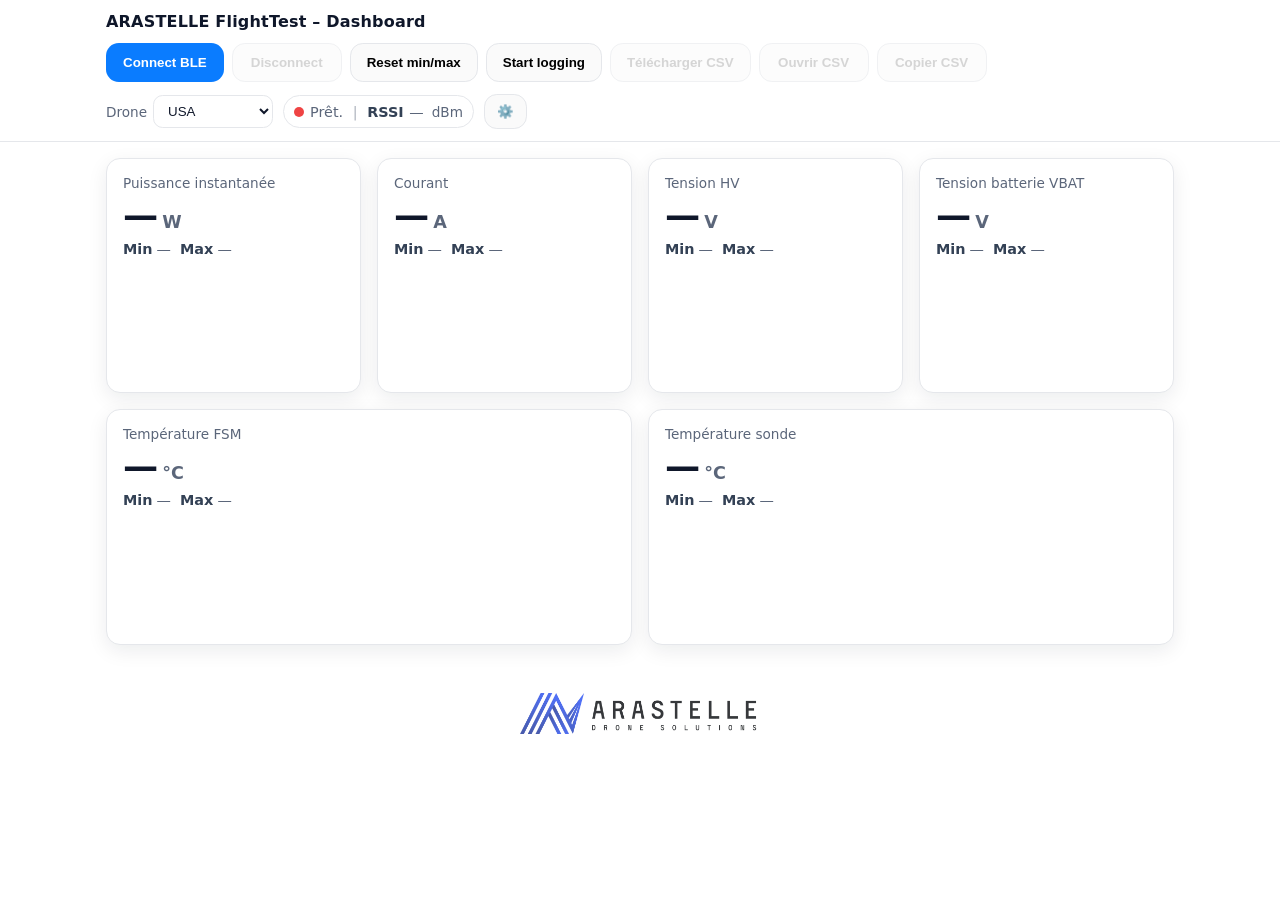
==== commit edb0f76f: "Update html" ====
--- a/FlightTest_dashboard.html
+++ b/FlightTest_dashboard.html
@@ -1,754 +1,147 @@
 <!doctype html>
 <html lang="fr">
-  <head>
-    <meta charset="UTF-8" />
-    <title>ARASTELLE FlightTest Dashboard – BLE</title>
-    <meta name="viewport" content="width=device-width, initial-scale=1" />
-    <style>
-      :root{
-        --bg:#ffffff; --fg:#0f172a; --muted:#5b667a;
-        --brand:#0a7cff; --ok:#10b981; --warn:#f59e0b; --danger:#ef4444;
-        --card:#ffffff; --border:#e5e7eb; --shadow:0 6px 20px rgba(15,23,42,.08);
-      }
-      *{box-sizing:border-box}
-      html,body{height:100%}
-      body{margin:0;font-family:system-ui,-apple-system,Segoe UI,Roboto,Arial,sans-serif;background:var(--bg);color:var(--fg);}
-      header{position:sticky; top:0; z-index:10; background:#fff; border-bottom:1px solid var(--border);}
-      .bar{display:flex; flex-wrap:wrap; gap:.75rem; align-items:center; justify-content:space-between; padding:.75rem 1rem; max-width:1100px; margin:0 auto;}
-      .brand{font-weight:700; letter-spacing:.2px}
-      .controls{display:flex; gap:.5rem; flex-wrap:wrap; align-items:center}
 
-      button{
-        appearance:none; border:1px solid var(--border); background:#fafafa;
-        padding:.7rem 1rem; border-radius:.8rem; font-weight:600; cursor:pointer;
-        transition:.15s ease; min-width:110px;
-      }
-      button:hover{box-shadow:var(--shadow)}
-      button.primary{background:var(--brand); color:#fff; border-color:transparent}
-      button:disabled{opacity:.55; cursor:not-allowed; box-shadow:none}
+<head>
+  <meta charset="UTF-8" />
+  <title>ARASTELLE FlightTest Dashboard – BLE</title>
+  <meta name="viewport" content="width=device-width, initial-scale=1" />
+  <link rel="icon" href="arastelle_logo.ico" type="image/x-icon" />
+  <link rel="stylesheet" href="app.css" />
+</head>
 
-      main{padding:1rem; max-width:1100px; margin:0 auto;}
-      .grid{display:grid; gap:1rem; grid-template-columns: repeat(auto-fit, minmax(220px, 1fr));}
-      .gridTop{grid-template-columns: repeat(auto-fit, minmax(220px, 1fr));}
-      .gridTemp{margin-top:1rem; grid-template-columns: repeat(2, minmax(220px, 1fr));}
+<body>
+  <header>
+    <div class="bar">
+      <div class="brand">ARASTELLE FlightTest – Dashboard</div>
 
-      @media (max-width: 520px){
-        .gridTemp{ grid-template-columns: 1fr; }
-      }
+      <div class="controls">
+        <button id="btnConnect" class="primary">Connect BLE</button>
+        <button id="btnDisconnect" disabled>Disconnect</button>
+        <button id="btnResetMM">Reset min/max</button>
+        <button id="btnLog">Start logging</button>
+        <button id="btnDownload" disabled>Télécharger CSV</button>
+        <button id="btnOpenCsv" disabled>Ouvrir CSV</button>
+        <button id="btnCopyCsv" disabled>Copier CSV</button>
+      </div>
 
-      .card{background:var(--card); border:1px solid var(--border); border-radius:14px; padding:1rem; box-shadow:var(--shadow);}
-      .label{font-size:.85rem; color:var(--muted);}
-      .value{font-size:2.2rem; font-weight:800; line-height:1.1; margin-top:.35rem;}
-      .unit{font-size:1.1rem; color:var(--muted); margin-left:.25rem}
-      .spark{width:100%; height:110px; display:block; margin-top:.6rem;}
-      .minmax{margin-top:.35rem; font-size:.9rem; color:var(--muted)}
-      .minmax .k{font-weight:600; color:#334155; margin-right:.25rem}
+      <div class="topRight">
+        <div class="badgeRow">
+          <div class="quick">
+            <label for="droneTypeQuick">Drone</label>
+            <select id="droneTypeQuick">
+              <option value="USA">USA</option>
+              <option value="UKR">UKR</option>
+              <option value="TEAL">TEAL</option>
+              <option value="Autre">Autre</option>
+            </select>
+          </div>
 
-      .topRight{display:flex; align-items:center; gap:.6rem;}
-      .badgeRow{display:flex; align-items:center; gap:.6rem; flex-wrap:wrap;}
-
-      .quick{display:flex; align-items:center; gap:.4rem;}
-      .quick label{color:var(--muted); font-size:.85rem; margin:0;}
-      .quick select{
-        padding:.45rem .6rem; border:1px solid var(--border); border-radius:.6rem;
-        background:#fff; color:var(--fg); min-width:120px;
-      }
-
-      .pill{
-        display:flex; align-items:center; gap:.35rem;
-        padding:.45rem .65rem; border:1px solid var(--border); border-radius:999px;
-        background:#fff; color:var(--muted); font-size:.9rem; white-space:nowrap;
-      }
-      .pill .dot{width:10px; height:10px; border-radius:50%; background:var(--danger); display:inline-block;}
-      .pill .sep{opacity:.5; margin:0 .25rem;}
-      .pill .k{color:#334155; font-weight:600;}
-      .unitSmall{font-size:.85rem; color:var(--muted); margin-left:.15rem;}
-
-      .advMenu{position:relative;}
-      .iconBtn{min-width:auto; padding:.55rem .75rem; border-radius:.8rem; font-weight:700;}
-      .advPanel{
-        position:absolute; right:0; top:calc(100% + .5rem);
-        width:min(520px, calc(100vw - 2rem));
-        background:var(--card); border:1px solid var(--border); border-radius:14px;
-        box-shadow:var(--shadow); padding:.75rem; z-index:999;
-      }
-      .advTitle{font-weight:800; margin:.25rem .25rem .75rem;}
-      .opts{display:flex; gap:.5rem; flex-wrap:wrap; align-items:center; margin:0;}
-      .opts label{font-size:.85rem; color:var(--muted); margin-right:.25rem}
-      input[type=text], select{
-        flex:1 1 240px; min-width:200px;
-        padding:.6rem .75rem; border:1px solid var(--border);
-        border-radius:.6rem; background:#fff; color:var(--fg);
-      }
-      .advHint{flex-basis:100%; margin-top:.25rem; font-size:.85rem; color:var(--muted); padding:.25rem;}
-
-      @media (max-width:480px){
-        .value{font-size:2rem}
-        .controls{width:100%}
-        .controls button{flex:1}
-        .opts label{flex-basis:100%}
-        input[type=text], select{flex-basis:100%}
-      }
-    </style>
-  </head>
-  <body>
-    <header>
-      <div class="bar">
-        <div class="brand">ARASTELLE FlightTest – Dashboard</div>
-
-        <div class="controls">
-          <button id="btnConnect" class="primary">Connect BLE</button>
-          <button id="btnDisconnect" disabled>Disconnect</button>
-          <button id="btnResetMM" title="Réinitialiser min/max">Reset min/max</button>
-          <button id="btnLog" title="Start/Stop enregistrement">Start logging</button>
-          <button id="btnDownload" disabled>Télécharger CSV</button>
-          <button id="btnOpenCsv" disabled>Ouvrir CSV</button>
-          <button id="btnCopyCsv" disabled>Copier CSV</button>
+          <div class="pill">
+            <span class="dot" id="bleDot"></span>
+            <span id="status">Prêt.</span>
+            <span class="sep">|</span>
+            <span class="k">RSSI</span>
+            <span id="valRSSI">—</span><span class="unitSmall">dBm</span>
+          </div>
         </div>
 
-        <div class="topRight">
-          <div class="badgeRow">
-            <div class="quick">
-              <label for="droneTypeQuick">Drone</label>
-              <select id="droneTypeQuick" title="Type de drone testé">
-                <option value="USA">USA</option>
-                <option value="UKR">UKR</option>
-                <option value="TEAL">TEAL</option>
-                <option value="Autre">Autre</option>
+        <div class="advMenu">
+          <button id="btnAdv" class="iconBtn">⚙️</button>
+
+          <div id="advPanel" class="advPanel" hidden>
+            <div class="advTitle">Paramètres avancés</div>
+
+            <div class="opts">
+              <label for="devName">Nom exact</label>
+              <input id="devName" type="text" value="">
+
+              <label for="devPrefix">Préfixe</label>
+              <input id="devPrefix" type="text" value="FSM">
+
+              <label for="svc">Service UUID</label>
+              <input id="svc" type="text" value="4fafc201-1fb5-459e-8fcc-c5c9c331914b">
+
+              <label for="chr">Characteristic UUID</label>
+              <input id="chr" type="text" value="beb5483e-36e1-4688-b7f5-ea07361b26a8">
+
+              <label for="selRate">Cadence log</label>
+              <select id="selRate">
+                <option value="100">100 ms</option>
+                <option value="200" selected>200 ms</option>
+                <option value="500">500 ms</option>
+                <option value="2000">2000 ms</option>
               </select>
-            </div>
 
-            <div class="pill" title="Statut BLE + RSSI (via advertising, si supporté)">
-              <span class="dot" id="bleDot"></span>
-              <span id="status">Prêt.</span>
-              <span class="sep">|</span>
-              <span class="k">RSSI</span>
-              <span id="valRSSI">—</span><span class="unitSmall">dBm</span>
-            </div>
-          </div>
-
-          <div class="advMenu">
-            <button id="btnAdv" class="iconBtn" aria-haspopup="true" aria-expanded="false" title="Paramètres avancés">⚙️</button>
-            <div id="advPanel" class="advPanel" hidden>
-              <div class="advTitle">Paramètres avancés</div>
-              <div class="opts">
-                <label for="devName">Nom exact</label>
-                <input id="devName" type="text" value="" title="Nom BLE exact (optionnel)">
-
-                <label for="devPrefix">Préfixe</label>
-                <input id="devPrefix" type="text" value="FSM" title="Préfixe du nom (namePrefix)">
-
-                <label for="svc">Service UUID</label>
-                <input id="svc" type="text" value="4fafc201-1fb5-459e-8fcc-c5c9c331914b">
-
-                <label for="chr">Characteristic UUID</label>
-                <input id="chr" type="text" value="beb5483e-36e1-4688-b7f5-ea07361b26a8">
-
-                <label for="selRate">Cadence log</label>
-                <select id="selRate">
-                  <option value="100">100 ms</option>
-                  <option value="200" selected>200 ms</option>
-                  <option value="500">500 ms</option>
-                  <option value="2000">2000 ms</option>
-                </select>
-
-                <div class="advHint">
-                  Trame binaire attendue : [0]=0xA5, [1]=ver, puis
-                  I(mA int16), HV(mV int32), P(mW int32), T1(d°C int16),
-                  T2(d°C int16), VBAT(mV int32). (Little-endian)
-                </div>
+              <div class="advHint">
+                Trame binaire attendue : [0]=0xA5, [1]=ver, puis
+                I, HV, P, T1, T2, VBAT en little-endian.
               </div>
             </div>
           </div>
         </div>
       </div>
-    </header>
+    </div>
+  </header>
 
-    <main>
-      <!-- Ligne 1 -->
-      <div class="grid gridTop">
-        <div class="card">
-          <div class="label">Puissance (instantanée)</div>
-          <div class="value"><span id="valP">—</span><span class="unit">W</span></div>
-          <div class="minmax"><span class="k">Min</span><span id="minP">—</span>&nbsp;&nbsp;<span class="k">Max</span><span id="maxP">—</span></div>
-          <canvas id="plotP" class="spark"></canvas>
-        </div>
-
-        <div class="card">
-          <div class="label">Courant</div>
-          <div class="value"><span id="valI">—</span><span class="unit">A</span></div>
-          <div class="minmax"><span class="k">Min</span><span id="minI">—</span>&nbsp;&nbsp;<span class="k">Max</span><span id="maxI">—</span></div>
-          <canvas id="plotI" class="spark"></canvas>
-        </div>
-
-        <div class="card">
-          <div class="label">Tension HV</div>
-          <div class="value"><span id="valV1">—</span><span class="unit">V</span></div>
-          <div class="minmax"><span class="k">Min</span><span id="minV1">—</span>&nbsp;&nbsp;<span class="k">Max</span><span id="maxV1">—</span></div>
-          <canvas id="plotV1" class="spark"></canvas>
-        </div>
-
-        <div class="card">
-          <div class="label">Tension batterie (VBAT)</div>
-          <div class="value"><span id="valVBAT">—</span><span class="unit">V</span></div>
-          <div class="minmax"><span class="k">Min</span><span id="minVBAT">—</span>&nbsp;&nbsp;<span class="k">Max</span><span id="maxVBAT">—</span></div>
-          <canvas id="plotVBAT" class="spark"></canvas>
-        </div>
+  <main>
+    <div class="grid gridTop">
+      <div class="card">
+        <div class="label">Puissance instantanée</div>
+        <div class="value"><span id="valP">—</span><span class="unit">W</span></div>
+        <div class="minmax"><span class="k">Min</span><span id="minP">—</span>&nbsp;&nbsp;<span
+            class="k">Max</span><span id="maxP">—</span></div>
+        <canvas id="plotP" class="spark"></canvas>
       </div>
 
-      <!-- Ligne 2 -->
-      <div class="grid gridTemp">
-        <div class="card">
-          <div class="label">Température (FSM)</div>
-          <div class="value"><span id="valT1">—</span><span class="unit">°C</span></div>
-          <div class="minmax"><span class="k">Min</span><span id="minT1">—</span>&nbsp;&nbsp;<span class="k">Max</span><span id="maxT1">—</span></div>
-          <canvas id="plotT1" class="spark"></canvas>
-        </div>
+      <div class="card">
+        <div class="label">Courant</div>
+        <div class="value"><span id="valI">—</span><span class="unit">A</span></div>
+        <div class="minmax"><span class="k">Min</span><span id="minI">—</span>&nbsp;&nbsp;<span
+            class="k">Max</span><span id="maxI">—</span></div>
+        <canvas id="plotI" class="spark"></canvas>
+      </div>
 
-        <div class="card">
-          <div class="label">Température (sonde)</div>
-          <div class="value"><span id="valT2">—</span><span class="unit">°C</span></div>
-          <div class="minmax"><span class="k">Min</span><span id="minT2">—</span>&nbsp;&nbsp;<span class="k">Max</span><span id="maxT2">—</span></div>
-          <canvas id="plotT2" class="spark"></canvas>
-        </div>
+      <div class="card">
+        <div class="label">Tension HV</div>
+        <div class="value"><span id="valV1">—</span><span class="unit">V</span></div>
+        <div class="minmax"><span class="k">Min</span><span id="minV1">—</span>&nbsp;&nbsp;<span
+            class="k">Max</span><span id="maxV1">—</span></div>
+        <canvas id="plotV1" class="spark"></canvas>
       </div>
-    </main>
 
-    <script>
-      const statusEl = document.getElementById('status');
-      const btnConnect = document.getElementById('btnConnect');
-      const btnDisconnect = document.getElementById('btnDisconnect');
-      const btnResetMM = document.getElementById('btnResetMM');
-      const btnLog = document.getElementById('btnLog');
-      const btnDownload = document.getElementById('btnDownload');
-      const btnOpenCsv = document.getElementById('btnOpenCsv');
-      const btnCopyCsv = document.getElementById('btnCopyCsv');
+      <div class="card">
+        <div class="label">Tension batterie VBAT</div>
+        <div class="value"><span id="valVBAT">—</span><span class="unit">V</span></div>
+        <div class="minmax"><span class="k">Min</span><span id="minVBAT">—</span>&nbsp;&nbsp;<span
+            class="k">Max</span><span id="maxVBAT">—</span></div>
+        <canvas id="plotVBAT" class="spark"></canvas>
+      </div>
+    </div>
 
-      const btnAdv   = document.getElementById('btnAdv');
-      const advPanel = document.getElementById('advPanel');
+    <div class="grid gridTemp">
+      <div class="card">
+        <div class="label">Température FSM</div>
+        <div class="value"><span id="valT1">—</span><span class="unit">°C</span></div>
+        <div class="minmax"><span class="k">Min</span><span id="minT1">—</span>&nbsp;&nbsp;<span
+            class="k">Max</span><span id="maxT1">—</span></div>
+        <canvas id="plotT1" class="spark"></canvas>
+      </div>
 
-      const devNameInput   = document.getElementById('devName');
-      const devPrefixInput = document.getElementById('devPrefix');
-      const svcInput = document.getElementById('svc');
-      const chrInput = document.getElementById('chr');
-      const selRate  = document.getElementById('selRate');
+      <div class="card">
+        <div class="label">Température sonde</div>
+        <div class="value"><span id="valT2">—</span><span class="unit">°C</span></div>
+        <div class="minmax"><span class="k">Min</span><span id="minT2">—</span>&nbsp;&nbsp;<span
+            class="k">Max</span><span id="maxT2">—</span></div>
+        <canvas id="plotT2" class="spark"></canvas>
+      </div>
+    </div>
+  </main>
 
-      const droneSel = document.getElementById('droneTypeQuick');
+  <footer class="footerLogo">
+    <img src="ARASTELLE.png" alt="Logo Arastelle">
+  </footer>
 
-      const bleDot  = document.getElementById('bleDot');
-      const valRSSI = document.getElementById('valRSSI');
+  <script src="app.js"></script>
+</body>
 
-      const vI    = document.getElementById('valI');
-      const vV1   = document.getElementById('valV1');
-      const vVBAT = document.getElementById('valVBAT');
-      const vP    = document.getElementById('valP');
-      const vT1   = document.getElementById('valT1');
-      const vT2   = document.getElementById('valT2');
-
-      const minI = document.getElementById('minI');
-      const maxI = document.getElementById('maxI');
-      const minV1 = document.getElementById('minV1');
-      const maxV1 = document.getElementById('maxV1');
-      const minVBAT = document.getElementById('minVBAT');
-      const maxVBAT = document.getElementById('maxVBAT');
-      const minP = document.getElementById('minP');
-      const maxP = document.getElementById('maxP');
-      const minT1 = document.getElementById('minT1');
-      const maxT1 = document.getElementById('maxT1');
-      const minT2 = document.getElementById('minT2');
-      const maxT2 = document.getElementById('maxT2');
-
-      const canvI    = document.getElementById('plotI');
-      const canvV1   = document.getElementById('plotV1');
-      const canvVBAT = document.getElementById('plotVBAT');
-      const canvP    = document.getElementById('plotP');
-      const canvT1   = document.getElementById('plotT1');
-      const canvT2   = document.getElementById('plotT2');
-
-      let ctxI, ctxV1, ctxVBAT, ctxP, ctxT1, ctxT2;
-      let device = null, server = null, characteristic = null;
-
-      function setStatus(t){ statusEl.textContent = t; }
-      function fmt(v,d=2){ return Number.isFinite(v) ? v.toFixed(d) : '—'; }
-      function setBleDot(colorCss){ bleDot.style.background = colorCss; }
-
-      function formatDateHeader(d = new Date()){
-        const pad = n => String(n).padStart(2,'0');
-        return `${pad(d.getDate())}/${pad(d.getMonth()+1)}/${d.getFullYear()} ${pad(d.getHours())}:${pad(d.getMinutes())}`;
-      }
-
-      function openAdv(){ advPanel.hidden = false; btnAdv.setAttribute('aria-expanded', 'true'); }
-      function closeAdv(){ advPanel.hidden = true; btnAdv.setAttribute('aria-expanded', 'false'); }
-      btnAdv.addEventListener('click', (e)=>{ e.stopPropagation(); advPanel.hidden ? openAdv() : closeAdv(); });
-      document.addEventListener('click', ()=>{ if (!advPanel.hidden) closeAdv(); });
-      advPanel.addEventListener('click', (e)=> e.stopPropagation());
-      document.addEventListener('keydown', (e)=>{ if (e.key === 'Escape' && !advPanel.hidden) closeAdv(); });
-
-      const mm = {
-        I:    {min:+Infinity, max:-Infinity, d:3},
-        V1:   {min:+Infinity, max:-Infinity, d:3},
-        VBAT: {min:+Infinity, max:-Infinity, d:3},
-        P:    {min:+Infinity, max:-Infinity, d:1},
-        T1:   {min:+Infinity, max:-Infinity, d:1},
-        T2:   {min:+Infinity, max:-Infinity, d:1},
-      };
-
-      function updateMM(key, val){
-        if (!Number.isFinite(val)) return;
-        const s = mm[key];
-        if (val < s.min) s.min = val;
-        if (val > s.max) s.max = val;
-
-        if (key==='I')    { minI.textContent    = fmt(s.min,s.d); maxI.textContent    = fmt(s.max,s.d); }
-        if (key==='V1')   { minV1.textContent   = fmt(s.min,s.d); maxV1.textContent   = fmt(s.max,s.d); }
-        if (key==='VBAT') { minVBAT.textContent = fmt(s.min,s.d); maxVBAT.textContent = fmt(s.max,s.d); }
-        if (key==='P')    { minP.textContent    = fmt(s.min,s.d); maxP.textContent    = fmt(s.max,s.d); }
-        if (key==='T1')   { minT1.textContent   = fmt(s.min,s.d); maxT1.textContent   = fmt(s.max,s.d); }
-        if (key==='T2')   { minT2.textContent   = fmt(s.min,s.d); maxT2.textContent   = fmt(s.max,s.d); }
-      }
-
-      function resetMM(){
-        for (const k of Object.keys(mm)) {
-          mm[k].min = +Infinity;
-          mm[k].max = -Infinity;
-        }
-        minI.textContent = maxI.textContent = '—';
-        minV1.textContent = maxV1.textContent = '—';
-        minVBAT.textContent = maxVBAT.textContent = '—';
-        minP.textContent = maxP.textContent = '—';
-        minT1.textContent = maxT1.textContent = '—';
-        minT2.textContent = maxT2.textContent = '—';
-      }
-
-      function fitCanvas(canvas, targetH=110){
-        const dpr = Math.max(1, window.devicePixelRatio || 1);
-        const cssW = canvas.clientWidth;
-        const cssH = targetH;
-        canvas.width  = Math.floor(cssW * dpr);
-        canvas.height = Math.floor(cssH * dpr);
-        const ctx = canvas.getContext('2d');
-        ctx.setTransform(dpr,0,0,dpr,0,0);
-        return ctx;
-      }
-
-      const BUFLEN = 180;
-      const bufs = { I:[], V1:[], VBAT:[], P:[], T1:[], T2:[] };
-
-      function drawSparkline(ctx, data){
-        if (!ctx) return;
-        const W = ctx.canvas.clientWidth, H = ctx.canvas.clientHeight;
-        ctx.clearRect(0,0,W,H);
-        if (data.length < 2) return;
-
-        let min=Infinity, max=-Infinity;
-        for(const v of data){
-          if(Number.isFinite(v)){
-            if(v<min)min=v;
-            if(v>max)max=v;
-          }
-        }
-        if (!Number.isFinite(min) || !Number.isFinite(max) || min===max){ min -= 1; max += 1; }
-
-        const pad = 6;
-        ctx.lineWidth = 2;
-        ctx.strokeStyle = '#0a7cff';
-        ctx.beginPath();
-        data.forEach((v,i)=>{
-          const x = pad + (W-2*pad) * (i/(data.length-1));
-          const y = H-pad - ((v-min)/(max-min))*(H-2*pad);
-          if(i===0) ctx.moveTo(x,y); else ctx.lineTo(x,y);
-        });
-        ctx.stroke();
-      }
-
-      function resizeAll(){
-        ctxI    = fitCanvas(canvI);
-        ctxV1   = fitCanvas(canvV1);
-        ctxVBAT = fitCanvas(canvVBAT);
-        ctxP    = fitCanvas(canvP);
-        ctxT1   = fitCanvas(canvT1);
-        ctxT2   = fitCanvas(canvT2);
-
-        drawSparkline(ctxI, bufs.I);
-        drawSparkline(ctxV1, bufs.V1);
-        drawSparkline(ctxVBAT, bufs.VBAT);
-        drawSparkline(ctxP, bufs.P);
-        drawSparkline(ctxT1, bufs.T1);
-        drawSparkline(ctxT2, bufs.T2);
-      }
-
-      window.addEventListener('resize', () => {
-        clearTimeout(resizeAll._t);
-        resizeAll._t = setTimeout(resizeAll, 120);
-      });
-
-      function push(buf, val){
-        buf.push(val);
-        if(buf.length > BUFLEN) buf.shift();
-      }
-
-      let isLogging = false;
-      let logRows = [];
-      let logTimer = null;
-      let lastSample = {I:NaN, V1:NaN, VBAT:NaN, P:NaN, T1:NaN, T2:NaN, has:false};
-
-      function toFixedComma(n, d){ return Number.isFinite(n) ? n.toFixed(d).replace('.', ',') : ''; }
-
-      function nowIsoLocal(){
-        const d = new Date();
-        const tz = -d.getTimezoneOffset();
-        const sign = tz >= 0 ? '+' : '-';
-        const hh = String(Math.floor(Math.abs(tz)/60)).padStart(2,'0');
-        const mm = String(Math.abs(tz)%60).padStart(2,'0');
-        return d.toISOString().replace('Z','') + sign + hh + ':' + mm;
-      }
-
-      function refreshExportButtons(){
-        const hasData = logRows.length > 1;
-        btnDownload.disabled = !hasData;
-        btnOpenCsv.disabled  = !hasData;
-        btnCopyCsv.disabled  = !hasData;
-      }
-
-      function startLogging(){
-        droneSel.disabled = true;
-        logRows = [];
-        logRows.push("# FlightTest FSM");
-        logRows.push("# Date: " + formatDateHeader());
-        logRows.push("# Drone: " + droneSel.value);
-        logRows.push("# DeviceName: " + (device?.name || "N/A"));
-        logRows.push("");
-        logRows.push("timestamp;I_A;VHV_V;VBAT_V;P_W;T1_C;T2_C");
-
-        isLogging = true;
-        btnLog.textContent = 'Stop logging';
-        setStatus('Enregistrement en cours…');
-        refreshExportButtons();
-
-        const period = parseInt(selRate.value,10) || 1000;
-        if (logTimer) clearInterval(logTimer);
-
-        logTimer = setInterval(() => {
-          if (!isLogging || !lastSample.has) return;
-          logRows.push([
-            nowIsoLocal(),
-            toFixedComma(lastSample.I,    3),
-            toFixedComma(lastSample.V1,   3),
-            toFixedComma(lastSample.VBAT, 3),
-            toFixedComma(lastSample.P,    1),
-            toFixedComma(lastSample.T1,   1),
-            toFixedComma(lastSample.T2,   1)
-          ].join(';'));
-          refreshExportButtons();
-        }, period);
-      }
-
-      function stopLogging(){
-        isLogging = false;
-        droneSel.disabled = false;
-        btnLog.textContent = 'Start logging';
-        setStatus('Enregistrement stoppé.');
-        if (logTimer) {
-          clearInterval(logTimer);
-          logTimer = null;
-        }
-        refreshExportButtons();
-      }
-
-      function downloadCSV(){
-        if (logRows.length <= 1) return;
-        const csv = logRows.join('\n') + '\n';
-        const blob = new Blob([csv], {type: 'text/csv;charset=utf-8;'});
-        const url = URL.createObjectURL(blob);
-        const a = document.createElement('a');
-        const ts = new Date().toISOString().replace(/[:.]/g,'-');
-        a.href = url;
-        a.download = `FlightTest_${ts}.csv`;
-        document.body.appendChild(a);
-        a.click();
-        document.body.removeChild(a);
-        URL.revokeObjectURL(url);
-        setStatus('CSV téléchargé');
-      }
-
-      function openCSVInTab(){
-        if (logRows.length <= 1) return;
-        const csv = logRows.join('\n') + '\n';
-        const win = window.open();
-        if (!win) { setStatus('Pop-up bloquée. Autorise les pop-up.'); return; }
-        win.document.write('<pre style="white-space:pre-wrap;word-wrap:break-word;margin:1rem;">'
-          + csv.replace(/&/g,'&amp;').replace(/</g,'&lt;')
-          + '</pre>');
-        setStatus('CSV ouvert. Sélectionne et copie.');
-      }
-
-      async function copyCSV(){
-        if (logRows.length <= 1) return;
-        const csv = logRows.join('\n') + '\n';
-        try{
-          if (navigator.clipboard && navigator.clipboard.writeText) {
-            await navigator.clipboard.writeText(csv);
-            setStatus('CSV copié dans le presse-papiers.');
-          } else {
-            const ta = document.createElement('textarea');
-            ta.value = csv;
-            document.body.appendChild(ta);
-            ta.select();
-            document.execCommand('copy');
-            document.body.removeChild(ta);
-            setStatus('CSV copié.');
-          }
-        }catch(e){
-          setStatus('Impossible de copier. Utilise “Ouvrir CSV”.');
-        }
-      }
-
-      let advHandler = null;
-
-      function updateRssi(rssi){
-        valRSSI.textContent = Number.isFinite(rssi) ? String(Math.round(rssi)) : '—';
-        if (!Number.isFinite(rssi)) setBleDot('var(--danger)');
-        else if (rssi > -65) setBleDot('var(--ok)');
-        else if (rssi > -80) setBleDot('var(--warn)');
-        else setBleDot('var(--danger)');
-      }
-
-      async function startRssiWatch(){
-        updateRssi(NaN);
-        if (!device) return;
-        if (!device.watchAdvertisements) return;
-        stopRssiWatch();
-        advHandler = (event) => updateRssi(event.rssi);
-        device.addEventListener('advertisementreceived', advHandler);
-        try{ await device.watchAdvertisements(); }catch(e){ console.warn(e); }
-      }
-
-      function stopRssiWatch(){
-        if (device && advHandler) device.removeEventListener('advertisementreceived', advHandler);
-        advHandler = null;
-        updateRssi(NaN);
-      }
-
-      function parseAsciiCsv(dv){
-        let s = '';
-        for(let i=0;i<dv.byteLength;i++) s += String.fromCharCode(dv.getUint8(i));
-        const tok = s.split(';').map(t => (t ?? '').trim());
-        const toNum = (x) => {
-          if (!x) return NaN;
-          if (x.toLowerCase() === 'nan') return NaN;
-          const v = parseFloat(x);
-          return Number.isFinite(v) ? v : NaN;
-        };
-        return {
-          I: toNum(tok[0]),
-          V1: toNum(tok[1]),
-          P: toNum(tok[2]),
-          T1: toNum(tok[3]),
-          T2: toNum(tok[4]),
-          VBAT: toNum(tok[5])
-        };
-      }
-
-      function parseBinaryPacket(dv){
-        if (dv.byteLength < 12) return null;
-
-        const magic = dv.getUint8(0);
-        const ver   = dv.getUint8(1);
-        if (magic !== 0xA5) return null;
-
-        if (ver === 1 && dv.byteLength >= 12){
-          const I_mA  = dv.getInt16(2, true);
-          const V_mV  = dv.getUint16(4, true);
-          const P_dW  = dv.getInt16(6, true);
-          const T1_dC = dv.getInt16(8, true);
-          const T2_dC = dv.getInt16(10, true);
-          return {
-            I:  I_mA / 1000.0,
-            V1: V_mV / 1000.0,
-            P:  P_dW / 10.0,
-            T1: (T1_dC === -32768) ? NaN : (T1_dC / 10.0),
-            T2: (T2_dC === -32768) ? NaN : (T2_dC / 10.0),
-            VBAT: NaN
-          };
-        }
-
-        if (ver === 3 && dv.byteLength >= 16){
-          const I_mA  = dv.getInt16(2, true);
-          const V_mV  = dv.getInt32(4, true);
-          const P_mW  = dv.getInt32(8, true);
-          const T1_dC = dv.getInt16(12, true);
-          const T2_dC = dv.getInt16(14, true);
-          return {
-            I:  I_mA / 1000.0,
-            V1: V_mV / 1000.0,
-            P:  P_mW / 1000.0,
-            T1: (T1_dC === -32768) ? NaN : (T1_dC / 10.0),
-            T2: (T2_dC === -32768) ? NaN : (T2_dC / 10.0),
-            VBAT: NaN
-          };
-        }
-
-        if (ver === 4 && dv.byteLength >= 20){
-          const I_mA    = dv.getInt16(2, true);
-          const V_mV    = dv.getInt32(4, true);
-          const P_mW    = dv.getInt32(8, true);
-          const T1_dC   = dv.getInt16(12, true);
-          const T2_dC   = dv.getInt16(14, true);
-          const VBAT_mV = dv.getInt32(16, true);
-
-          return {
-            I:    I_mA / 1000.0,
-            V1:   V_mV / 1000.0,
-            P:    P_mW / 1000.0,
-            T1:   (T1_dC === -32768) ? NaN : (T1_dC / 10.0),
-            T2:   (T2_dC === -32768) ? NaN : (T2_dC / 10.0),
-            VBAT: VBAT_mV / 1000.0,
-          };
-        }
-
-        return null;
-      }
-
-      function handleNotif(event){
-        const dv = event.target.value;
-        const m = parseBinaryPacket(dv) ?? parseAsciiCsv(dv);
-
-        const I    = m.I;
-        const V1   = m.V1;
-        const P    = m.P;
-        const T1   = m.T1;
-        const T2   = m.T2;
-        const VBAT = m.VBAT ?? NaN;
-
-        vP.textContent    = Number.isFinite(P)    ? fmt(P,1)    : '—';
-        vI.textContent    = fmt(I,3);
-        vV1.textContent   = fmt(V1,3);
-        vVBAT.textContent = Number.isFinite(VBAT) ? fmt(VBAT,3) : '—';
-        vT1.textContent   = Number.isFinite(T1)   ? fmt(T1,1)   : '—';
-        vT2.textContent   = Number.isFinite(T2)   ? fmt(T2,1)   : '—';
-
-        updateMM('P', P);
-        updateMM('I', I);
-        updateMM('V1', V1);
-        if (Number.isFinite(VBAT)) updateMM('VBAT', VBAT);
-        if (Number.isFinite(T1)) updateMM('T1', T1);
-        if (Number.isFinite(T2)) updateMM('T2', T2);
-
-        if (Number.isFinite(P)) push(bufs.P, P);
-        push(bufs.I, I);
-        push(bufs.V1, V1);
-        if (Number.isFinite(VBAT)) push(bufs.VBAT, VBAT);
-        if (Number.isFinite(T1)) push(bufs.T1, T1);
-        if (Number.isFinite(T2)) push(bufs.T2, T2);
-
-        drawSparkline(ctxP, bufs.P);
-        drawSparkline(ctxI, bufs.I);
-        drawSparkline(ctxV1, bufs.V1);
-        drawSparkline(ctxVBAT, bufs.VBAT);
-        drawSparkline(ctxT1, bufs.T1);
-        drawSparkline(ctxT2, bufs.T2);
-
-        lastSample = {I, V1, VBAT, P, T1, T2, has:true};
-      }
-
-      async function connect(){
-        try{
-          if (!('bluetooth' in navigator)) { setStatus('Web Bluetooth non supporté.'); return; }
-
-          btnConnect.disabled = true;
-          setStatus('Scan BLE…');
-
-          const serviceUuid = svcInput.value.trim();
-          const charUuid    = chrInput.value.trim();
-          const exactName   = devNameInput.value.trim();
-          const prefix      = devPrefixInput.value.trim();
-
-          const filters = [];
-          if (exactName) filters.push({ name: exactName });
-          else filters.push({ namePrefix: prefix || "FSM" });
-
-          device = await navigator.bluetooth.requestDevice({
-            filters,
-            optionalServices: [serviceUuid]
-          });
-
-          await startRssiWatch();
-          device.addEventListener('gattserverdisconnected', onDisconnected);
-
-          setStatus('Connexion GATT…');
-          server = await device.gatt.connect();
-
-          setStatus('Service…');
-          const service = await server.getPrimaryService(serviceUuid);
-
-          setStatus('Characteristic…');
-          characteristic = await service.getCharacteristic(charUuid);
-
-          setStatus('Notifications…');
-          await characteristic.startNotifications();
-          characteristic.addEventListener('characteristicvaluechanged', handleNotif);
-
-          setBleDot('var(--ok)');
-          setStatus(`Connecté à "${device.name}"`);
-          btnDisconnect.disabled = false;
-
-        }catch(e){
-          console.error(e);
-          setStatus('Erreur: ' + e.message);
-          btnConnect.disabled = false;
-          setBleDot('var(--danger)');
-          stopRssiWatch();
-        }
-      }
-
-      async function disconnect(){
-        setStatus('Déconnexion…');
-        setBleDot('var(--danger)');
-        btnDisconnect.disabled = true;
-        btnConnect.disabled = false;
-
-        stopRssiWatch();
-
-        try{
-          if (characteristic){
-            try{
-              await characteristic.stopNotifications();
-            }catch(e){}
-            characteristic.removeEventListener('characteristicvaluechanged', handleNotif);
-            characteristic = null;
-          }
-
-          if (device && device.gatt && device.gatt.connected){
-            device.gatt.disconnect();
-          }
-        }catch(e){
-          console.warn('Disconnect error:', e);
-        }
-
-        server = null;
-        device = null;
-        lastSample = {I:NaN, V1:NaN, VBAT:NaN, P:NaN, T1:NaN, T2:NaN, has:false};
-
-        setStatus('Déconnecté.');
-      }
-
-      function onDisconnected(){
-        stopRssiWatch();
-        setBleDot('var(--danger)');
-        setStatus('Déconnecté (radio).');
-        btnConnect.disabled = false;
-        btnDisconnect.disabled = true;
-      }
-
-      btnConnect.addEventListener('click', connect);
-      btnDisconnect.addEventListener('click', disconnect);
-      btnResetMM.addEventListener('click', resetMM);
-      btnLog.addEventListener('click', () => isLogging ? stopLogging() : startLogging());
-      btnDownload.addEventListener('click', downloadCSV);
-      btnOpenCsv.addEventListener('click', openCSVInTab);
-      btnCopyCsv.addEventListener('click', copyCSV);
-
-      resizeAll();
-    </script>
-  </body>
 </html>
--- a/app.css
+++ b/app.css
@@ -0,0 +1,99 @@
+:root{
+  --bg:#ffffff; --fg:#0f172a; --muted:#5b667a;
+  --brand:#0a7cff; --ok:#10b981; --warn:#f59e0b; --danger:#ef4444;
+  --card:#ffffff; --border:#e5e7eb; --shadow:0 6px 20px rgba(15,23,42,.08);
+}
+
+*{box-sizing:border-box}
+html,body{height:100%}
+body{margin:0;font-family:system-ui,-apple-system,Segoe UI,Roboto,Arial,sans-serif;background:var(--bg);color:var(--fg);}
+header{position:sticky; top:0; z-index:10; background:#fff; border-bottom:1px solid var(--border);}
+.bar{display:flex; flex-wrap:wrap; gap:.75rem; align-items:center; justify-content:space-between; padding:.75rem 1rem; max-width:1100px; margin:0 auto;}
+.brand{font-weight:700; letter-spacing:.2px}
+.controls{display:flex; gap:.5rem; flex-wrap:wrap; align-items:center}
+
+button{
+  appearance:none; border:1px solid var(--border); background:#fafafa;
+  padding:.7rem 1rem; border-radius:.8rem; font-weight:600; cursor:pointer;
+  transition:.15s ease; min-width:110px;
+}
+button:hover{box-shadow:var(--shadow)}
+button.primary{background:var(--brand); color:#fff; border-color:transparent}
+button:disabled{opacity:.55; cursor:not-allowed; box-shadow:none}
+
+main{padding:1rem; max-width:1100px; margin:0 auto;}
+.grid{display:grid; gap:1rem; grid-template-columns: repeat(auto-fit, minmax(220px, 1fr));}
+.gridTop{grid-template-columns: repeat(auto-fit, minmax(220px, 1fr));}
+.gridTemp{margin-top:1rem; grid-template-columns: repeat(2, minmax(220px, 1fr));}
+
+@media (max-width: 520px){
+  .gridTemp{ grid-template-columns: 1fr; }
+}
+
+.card{background:var(--card); border:1px solid var(--border); border-radius:14px; padding:1rem; box-shadow:var(--shadow);}
+.label{font-size:.85rem; color:var(--muted);}
+.value{font-size:2.2rem; font-weight:800; line-height:1.1; margin-top:.35rem;}
+.unit{font-size:1.1rem; color:var(--muted); margin-left:.25rem}
+.spark{width:100%; height:110px; display:block; margin-top:.6rem;}
+.minmax{margin-top:.35rem; font-size:.9rem; color:var(--muted)}
+.minmax .k{font-weight:600; color:#334155; margin-right:.25rem}
+
+.topRight{display:flex; align-items:center; gap:.6rem;}
+.badgeRow{display:flex; align-items:center; gap:.6rem; flex-wrap:wrap;}
+
+.quick{display:flex; align-items:center; gap:.4rem;}
+.quick label{color:var(--muted); font-size:.85rem; margin:0;}
+.quick select{
+  padding:.45rem .6rem; border:1px solid var(--border); border-radius:.6rem;
+  background:#fff; color:var(--fg); min-width:120px;
+}
+
+.pill{
+  display:flex; align-items:center; gap:.35rem;
+  padding:.45rem .65rem; border:1px solid var(--border); border-radius:999px;
+  background:#fff; color:var(--muted); font-size:.9rem; white-space:nowrap;
+}
+.pill .dot{width:10px; height:10px; border-radius:50%; background:var(--danger); display:inline-block;}
+.pill .sep{opacity:.5; margin:0 .25rem;}
+.pill .k{color:#334155; font-weight:600;}
+.unitSmall{font-size:.85rem; color:var(--muted); margin-left:.15rem;}
+
+.advMenu{position:relative;}
+.iconBtn{min-width:auto; padding:.55rem .75rem; border-radius:.8rem; font-weight:700;}
+.advPanel{
+  position:absolute; right:0; top:calc(100% + .5rem);
+  width:min(520px, calc(100vw - 2rem));
+  background:var(--card); border:1px solid var(--border); border-radius:14px;
+  box-shadow:var(--shadow); padding:.75rem; z-index:999;
+}
+.advTitle{font-weight:800; margin:.25rem .25rem .75rem;}
+.opts{display:flex; gap:.5rem; flex-wrap:wrap; align-items:center; margin:0;}
+.opts label{font-size:.85rem; color:var(--muted); margin-right:.25rem}
+input[type=text], select{
+  flex:1 1 240px; min-width:200px;
+  padding:.6rem .75rem; border:1px solid var(--border);
+  border-radius:.6rem; background:#fff; color:var(--fg);
+}
+.advHint{flex-basis:100%; margin-top:.25rem; font-size:.85rem; color:var(--muted); padding:.25rem;}
+
+@media (max-width:480px){
+  .value{font-size:2rem}
+  .controls{width:100%}
+  .controls button{flex:1}
+  .opts label{flex-basis:100%}
+  input[type=text], select{flex-basis:100%}
+}
+
+.footerLogo{
+  display:flex;
+  justify-content:center;
+  align-items:center;
+  padding:2rem 1rem 1.5rem;
+  opacity:.85;
+}
+
+.footerLogo img{
+  max-width:240px;
+  height:auto;
+  display:block;
+}
